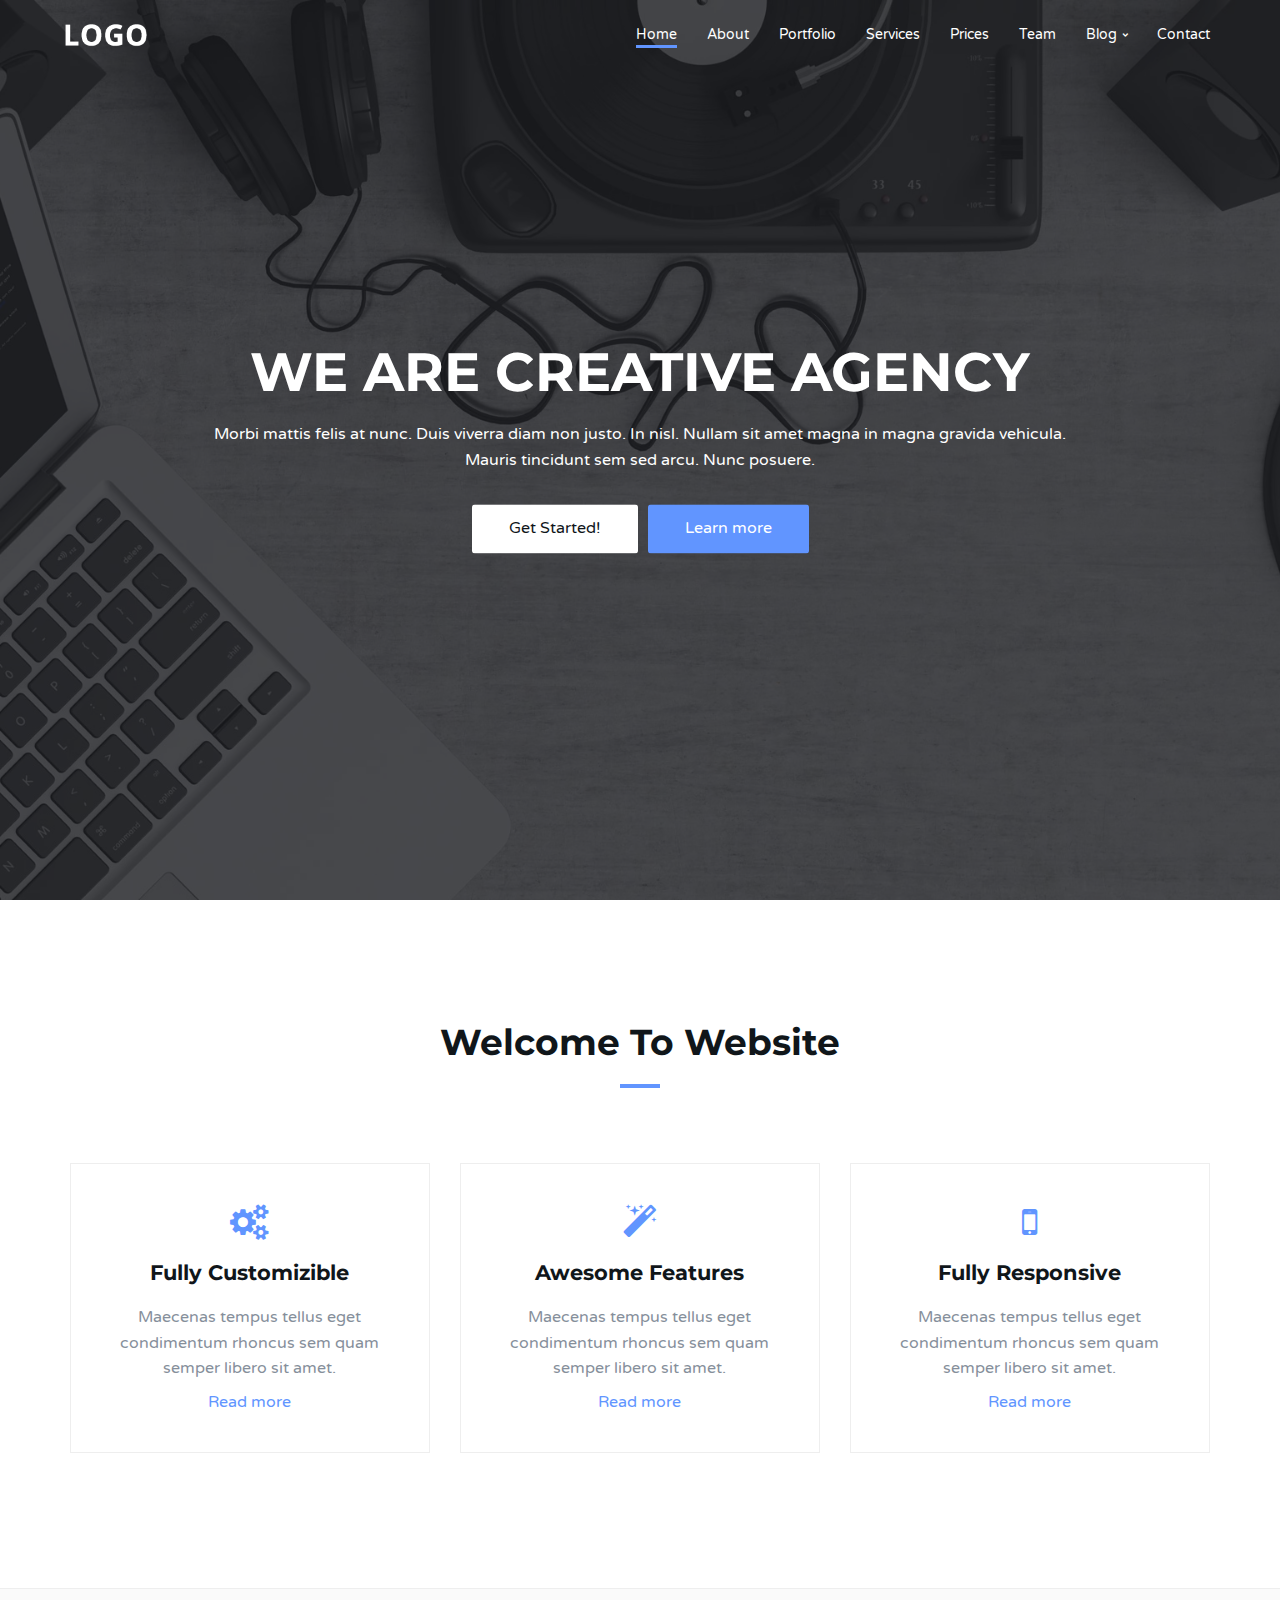
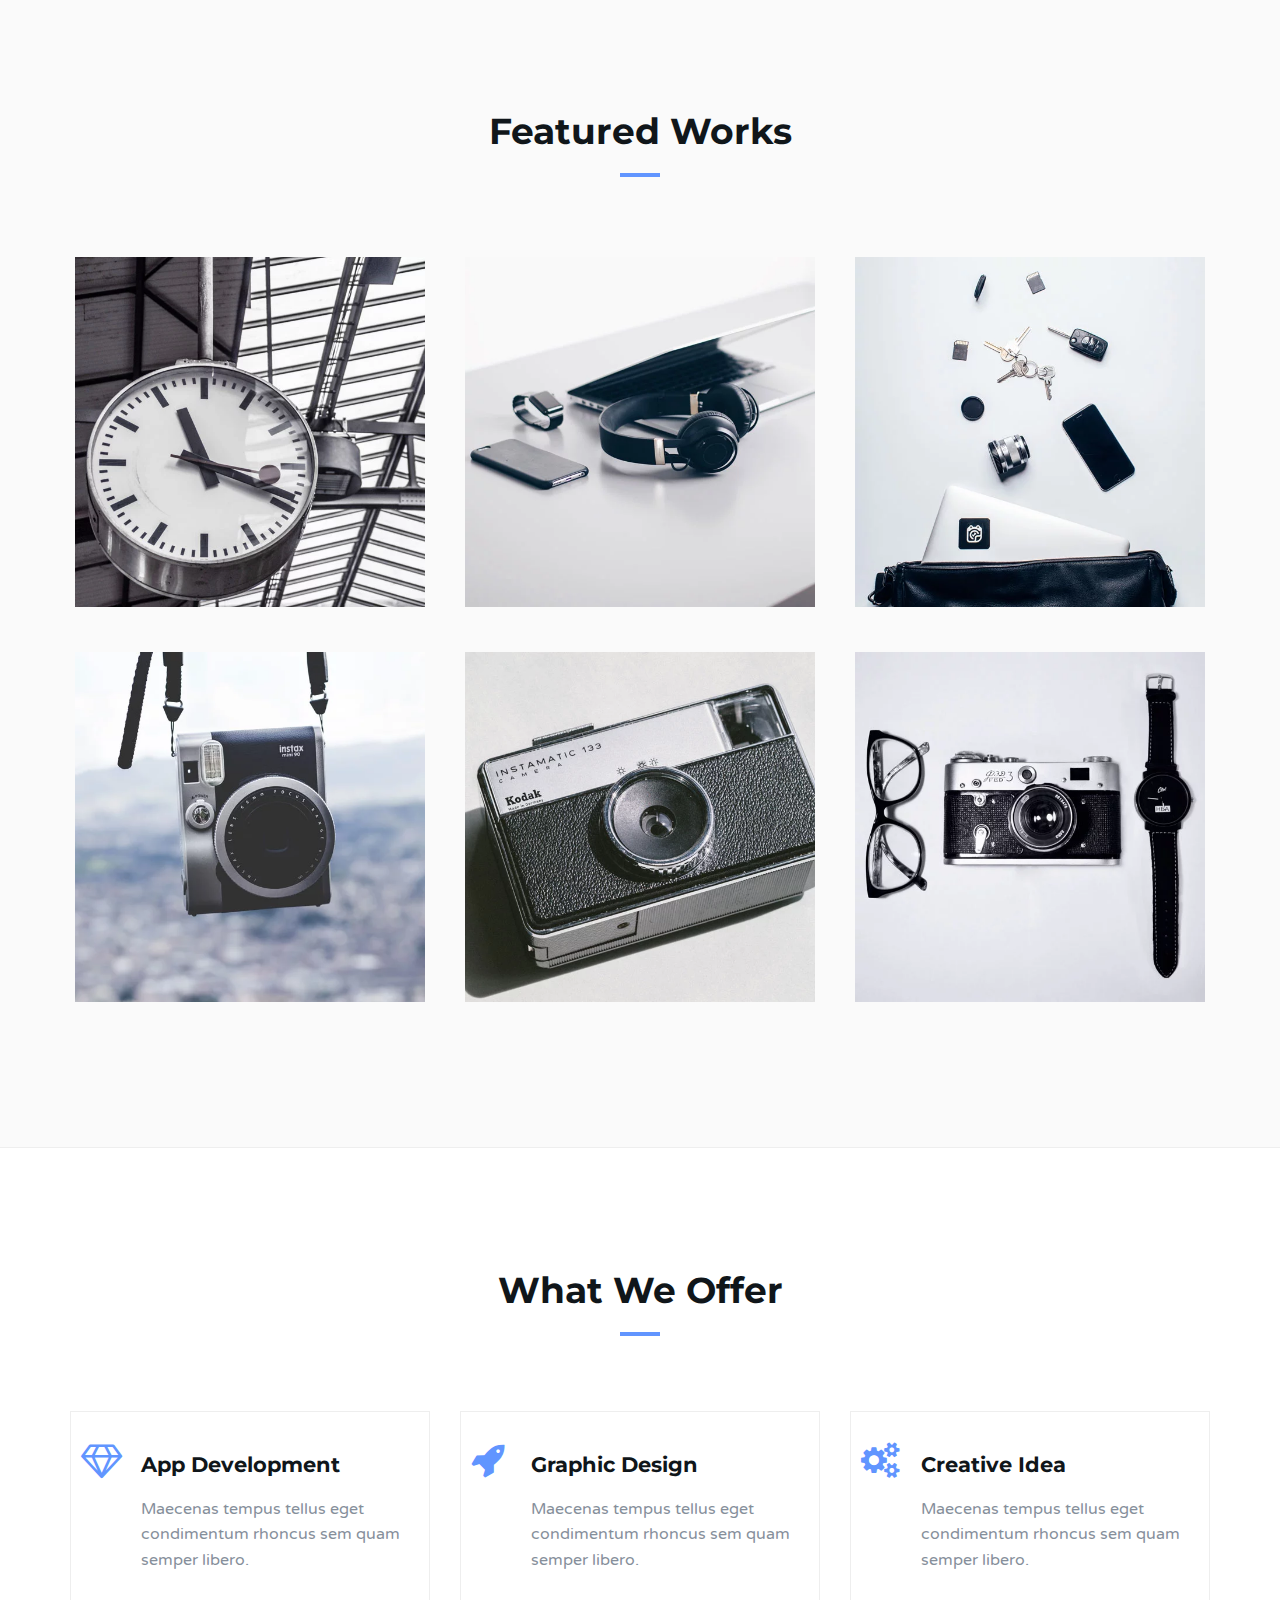
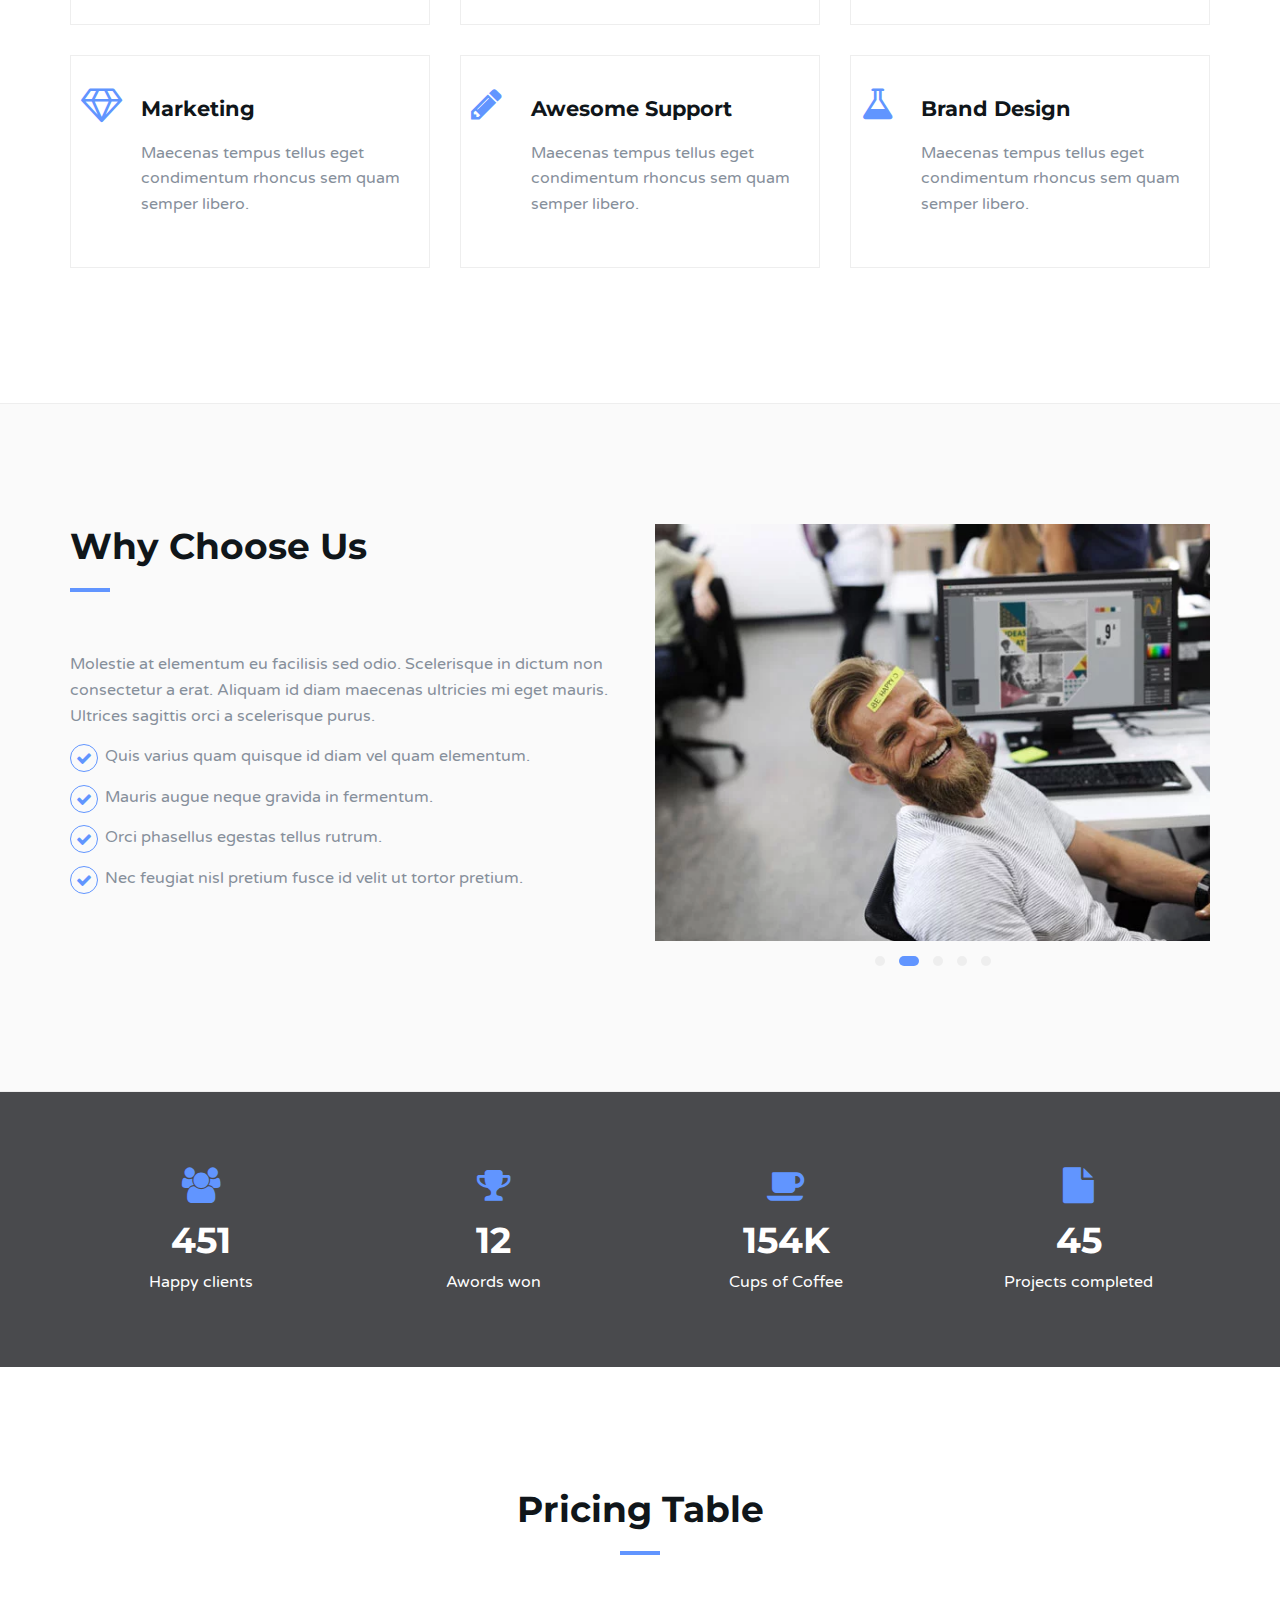
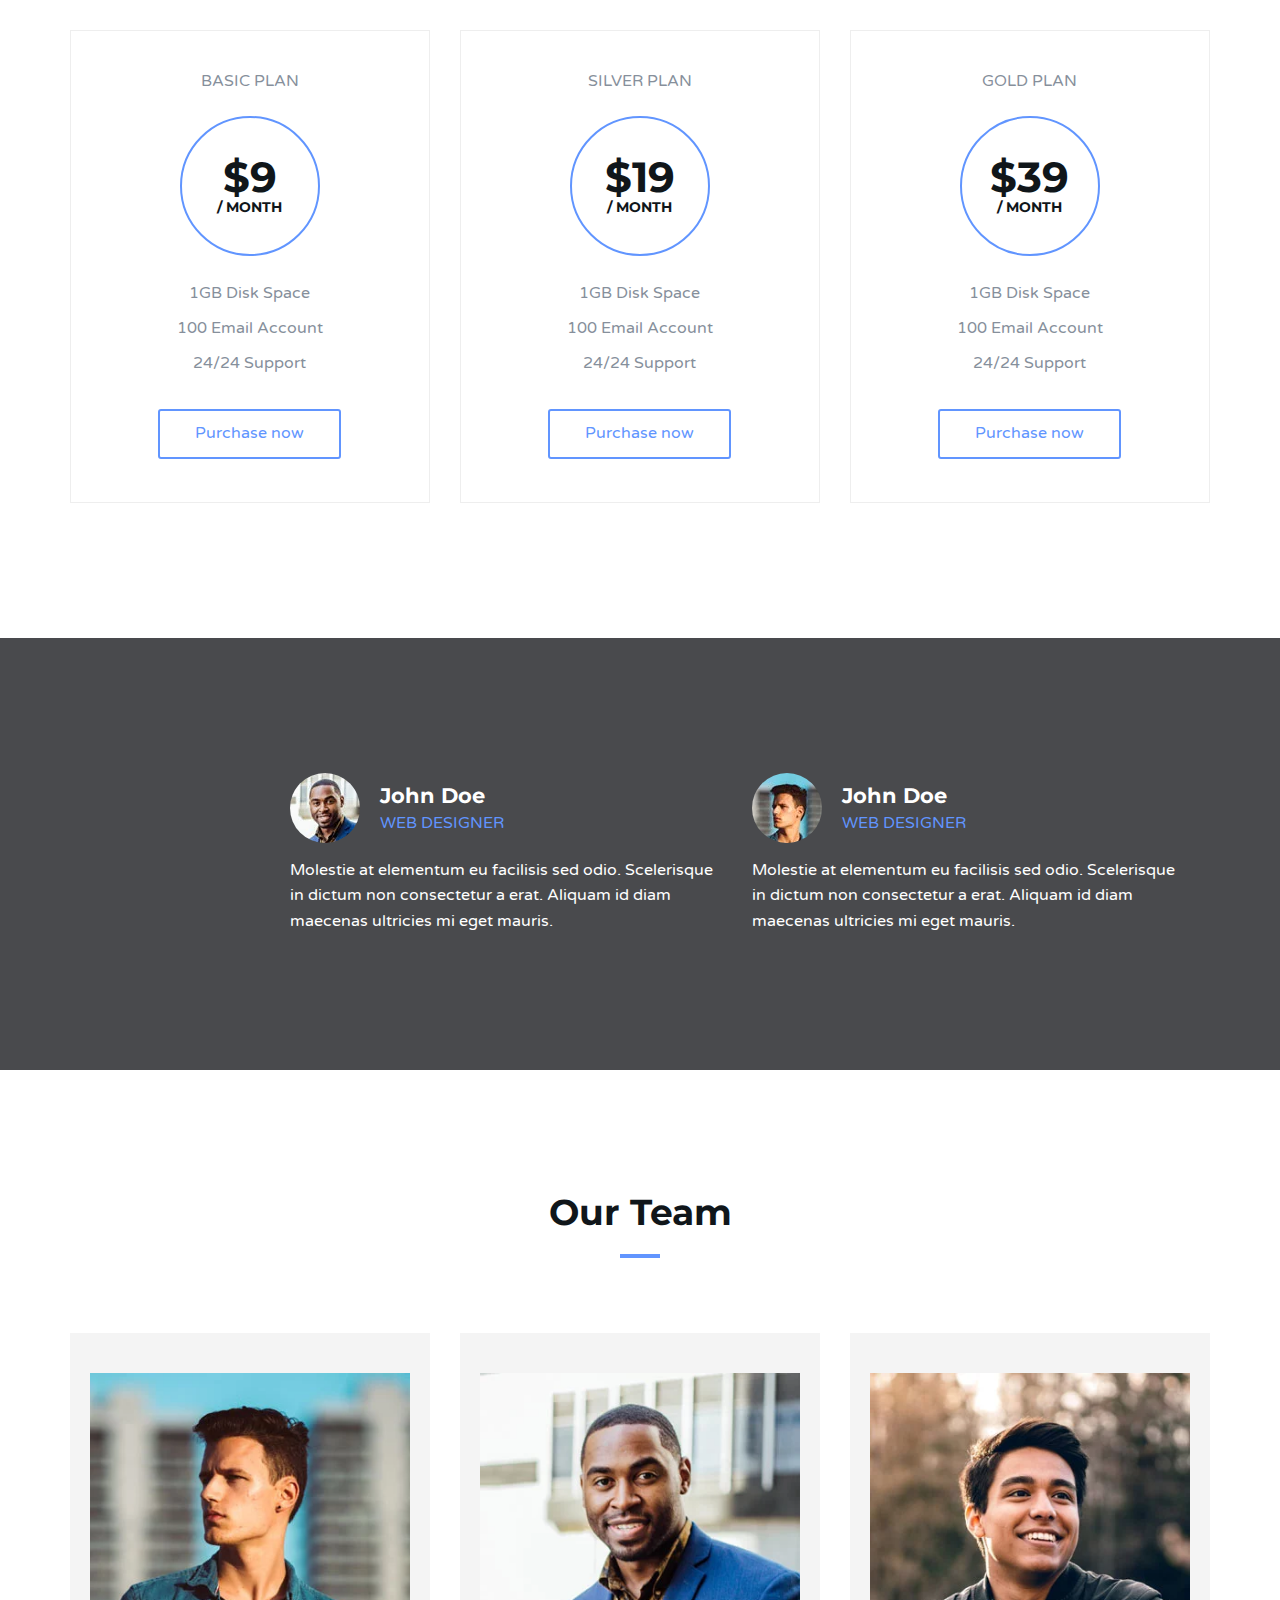
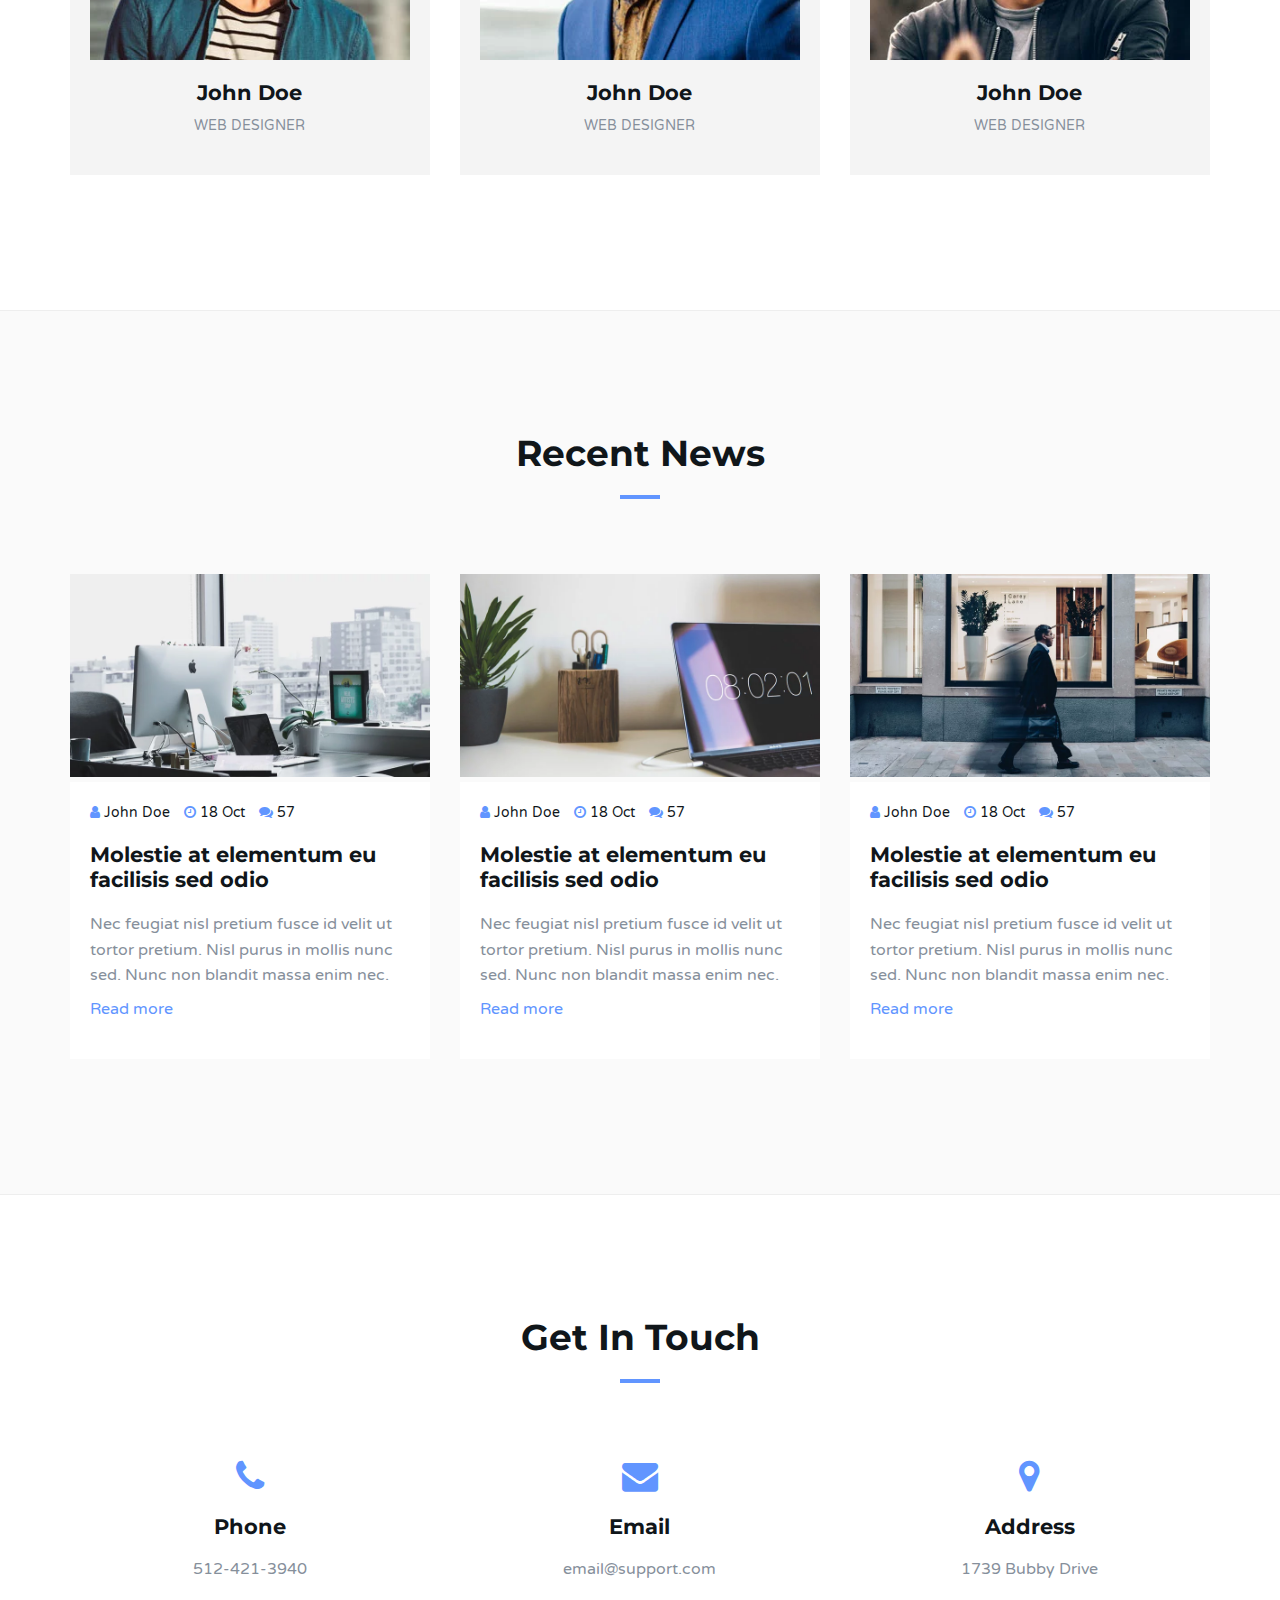
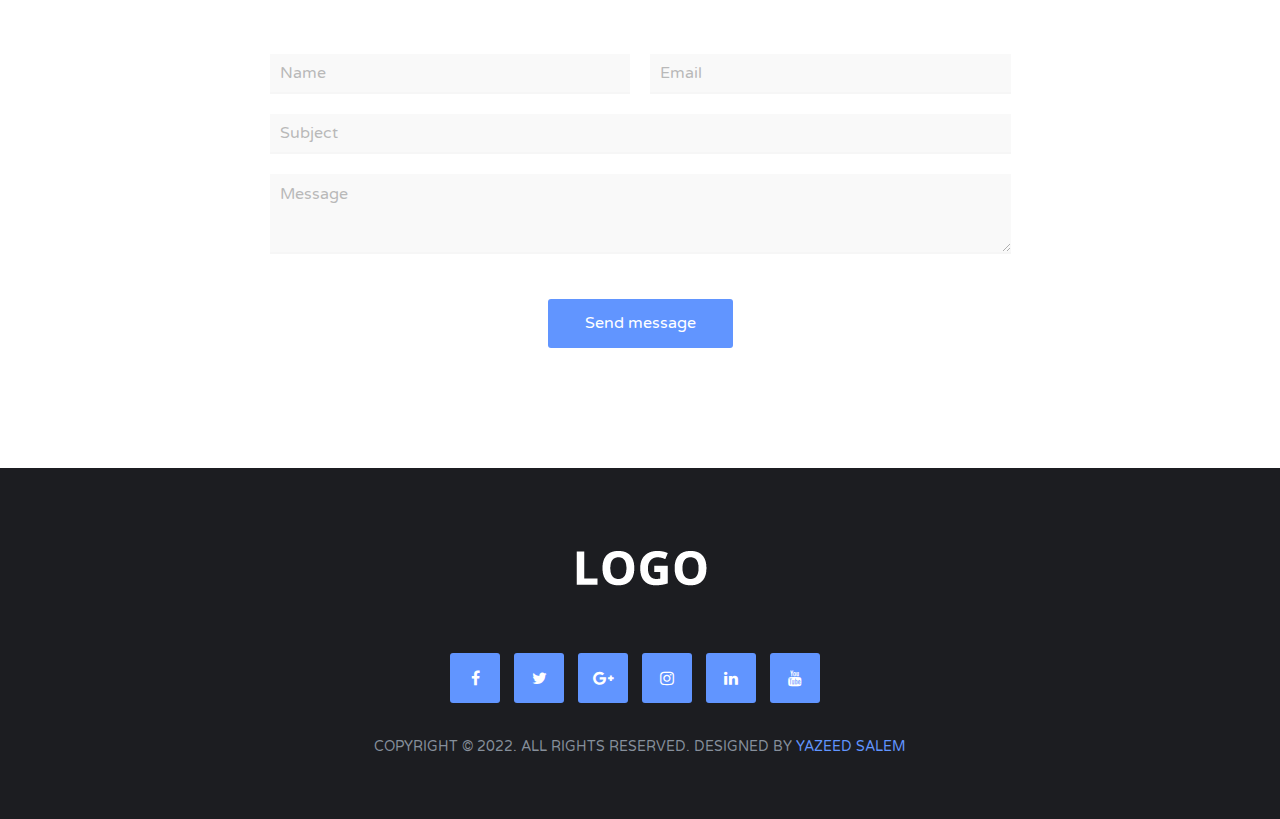
==== index.html @ 7b901b3d "My first html and css template" ====
<!DOCTYPE html>
<html lang="en">
  <head>
    <meta charset="UTF-8" />
    <meta http-equiv="X-UA-Compatible" content="IE=edge" />
    <meta name="description" content="HTML, CSS Template 1" />
    <meta name="keywords" content="HTML,CSS,Template" />
    <meta name="author" content="Yazeed Salem" />
    <meta name="viewport" content="width=device-width, initial-scale=1.0" />

    <!-- Font Awesome Library -->
    <link rel="stylesheet" href="assets/css/font-awesome.min.css" />
    <!-- Fonts -->
    <link rel="stylesheet" href="assets/css/font-face.css" />
    <!--Google Fonts -->
    <link rel="preconnect" href="https://fonts.googleapis.com" />
    <link rel="preconnect" href="https://fonts.gstatic.com" crossorigin />
    <link
      href="https://fonts.googleapis.com/css2?family=Montserrat:wght@300;400;500;600;700&&family=Varela+Round&display=swap"
      rel="stylesheet"
    />

    <!-- CSS Files -->
    <link rel="stylesheet" href="assets/css/style.css" />

    <title>HTML Template</title>
  </head>

  <body>
    <!-- Header Section -->
    <div id="home" class="header">
      <div
        class="bg-img"
        style="background-image: url(assets/images/background/background1.webp)"
      >
        <div class="overlay"></div>
      </div>
      <!-- Navbar -->
      <div id="nav" class="navbar nav-transparent">
        <div class="container clearfix">
          <div class="navbar-header clearfix">
            <div class="nav-logo">
              <a href="#"
                ><img
                  src="assets/images/logo-alt.webp"
                  alt="Logo"
                  draggable="false"
              /></a>
            </div>
            <div class="nav-collapse">
              <span></span>
            </div>
          </div>
          <!-- ./navbar-header -->
          <ul class="main-nav clearfix">
            <li><a id="home-link" class="active" href="#home">Home</a></li>
            <li><a id="about-link" href="#about">About</a></li>
            <li><a id="portfolio-link" href="#portfolio">Portfolio</a></li>
            <li><a id="services-link" href="#services">Services</a></li>
            <li><a id="prices-link" href="#pricing">Prices</a></li>
            <li><a id="team-link" href="#team">Team</a></li>
            <li class="dropdown">
              <a id="blog-link" href="#blog">Blog</a>
              <ul class="dropdown-menu">
                <li><a href="blog-single.html">blog post</a></li>
              </ul>
            </li>
            <li><a id="contact-link" href="#contact">Contact</a></li>
          </ul>
          <!-- ./main-nav -->
        </div>
        <!-- ./container -->
      </div>
      <!-- #/nav -->

      <!-- Home Content Section -->
      <div class="home-content">
        <h1 class="home-title white-text">We are creative agency</h1>
        <p class="home-desc white-text">
          Morbi mattis felis at nunc. Duis viverra diam non justo. In nisl.
          Nullam sit amet magna in magna gravida vehicula. Mauris tincidunt sem
          sed arcu. Nunc posuere.
        </p>
        <button class="white-btn">Get Started!</button>
        <button class="main-btn">Learn more</button>
      </div>
      <!-- ./home-content  -->
    </div>
    <!-- ./header -->

    <!-- About Section -->
    <div id="about" class="section pd-y">
      <div class="section-header text-center">
        <h2 class="section-title">welcome to website</h2>
      </div>
      <!-- ./section-header  -->
      <div class="container">
        <div class="row">
          <div class="col-4">
            <div class="about-item ltr-effect text-center">
              <i class="fa fa-cogs"></i>
              <h3 class="about-item-title">fully customizible</h3>
              <p class="about-item-desc">
                Maecenas tempus tellus eget condimentum rhoncus sem quam semper
                libero sit amet.
              </p>
              <a class="about-item-link" href="">Read more</a>
            </div>
            <!-- ./about-item -->
          </div>
          <!-- ./col-4 -->
          <div class="col-4">
            <div class="about-item ltr-effect text-center">
              <i class="fa fa-magic"></i>
              <h3 class="about-item-title">awesome features</h3>
              <p class="about-item-desc">
                Maecenas tempus tellus eget condimentum rhoncus sem quam semper
                libero sit amet.
              </p>
              <a class="about-item-link" href="">Read more</a>
            </div>
            <!-- ./about-item -->
          </div>
          <!-- ./col-4 -->
          <div class="col-4">
            <div class="about-item ltr-effect text-center">
              <i class="fa fa-mobile"></i>
              <h3 class="about-item-title">fully responsive</h3>
              <p class="about-item-desc">
                Maecenas tempus tellus eget condimentum rhoncus sem quam semper
                libero sit amet.
              </p>
              <a class="about-item-link" href="">Read more</a>
            </div>
            <!-- ./about-item -->
          </div>
          <!-- ./col-4 -->
        </div>
        <!-- ./row -->
      </div>
      <!-- ./container  -->
    </div>
    <!-- #/about -->

    <!-- Portfolio Section -->

    <div id="portfolio" class="section pd-y bg-grey">
      <div class="section-header text-center">
        <h2 class="section-title">featured works</h2>
      </div>
      <!-- ./section-header -->
      <div class="container">
        <div class="row">
          <div class="col-4 col-s-6 work">
            <img
              class="work-img"
              src="assets/images/work/work1.webp"
              alt="Wrok 1"
            />
            <div class="overlay">
              <div class="work-content text-center">
                <span class="category">category</span>
                <h3 class="work-title">Lorem ipsum dolor</h3>
                <a class="icon-link hover-opacity" href="#"
                  ><i class="fa fa-external-link"></i
                ></a>
                <a class="icon-link hover-opacity" href="#"
                  ><i class="fa fa-search"></i
                ></a>
              </div>
              <!-- ./work-content-->
            </div>
            <!-- ./overlay -->
          </div>
          <!-- ./work  -->
          <div class="col-4 col-s-6 work">
            <img
              class="work-img"
              src="assets/images/work/work2.webp"
              alt="Wrok 2"
            />
            <div class="overlay">
              <div class="work-content text-center">
                <span class="category">category</span>
                <h3 class="work-title">Lorem ipsum dolor</h3>
                <a class="icon-link hover-opacity" href="#"
                  ><i class="fa fa-external-link"></i
                ></a>
                <a class="icon-link hover-opacity" href="#"
                  ><i class="fa fa-search"></i
                ></a>
              </div>
              <!-- ./work-content-->
            </div>
            <!-- ./overlay -->
          </div>
          <!-- ./work  -->
          <div class="col-4 col-s-6 work">
            <img
              class="work-img"
              src="assets/images/work/work3.webp"
              alt="Wrok 3"
            />
            <div class="overlay">
              <div class="work-content text-center">
                <span class="category">category</span>
                <h3 class="work-title">Lorem ipsum dolor</h3>
                <a class="icon-link hover-opacity" href="#"
                  ><i class="fa fa-external-link"></i
                ></a>
                <a class="icon-link hover-opacity" href="#"
                  ><i class="fa fa-search"></i
                ></a>
              </div>
              <!-- ./work-content-->
            </div>
            <!-- ./overlay -->
          </div>
          <!-- ./work  -->
          <div class="col-4 col-s-6 work">
            <img
              class="work-img"
              src="assets/images/work/work4.webp"
              alt="Wrok 4"
            />
            <div class="overlay">
              <div class="work-content text-center">
                <span class="category">category</span>
                <h3 class="work-title">Lorem ipsum dolor</h3>
                <a class="icon-link hover-opacity" href="#"
                  ><i class="fa fa-external-link"></i
                ></a>
                <a class="icon-link hover-opacity" href="#"
                  ><i class="fa fa-search"></i
                ></a>
              </div>
              <!-- ./work-content-->
            </div>
            <!-- ./overlay -->
          </div>
          <!-- ./work  -->
          <div class="col-4 col-s-6 work">
            <img
              class="work-img"
              src="assets/images/work/work5.webp"
              alt="Wrok 5"
            />
            <div class="overlay">
              <div class="work-content text-center">
                <span class="category">category</span>
                <h3 class="work-title">Lorem ipsum dolor</h3>
                <a class="icon-link hover-opacity" href="#"
                  ><i class="fa fa-external-link"></i
                ></a>
                <a class="icon-link hover-opacity" href="#"
                  ><i class="fa fa-search"></i
                ></a>
              </div>
              <!-- ./work-content-->
            </div>
            <!-- ./overlay -->
          </div>
          <!-- ./work  -->
          <div class="col-4 col-s-6 work">
            <img
              class="work-img"
              src="assets/images/work/work6.webp"
              alt="Wrok 6"
            />
            <div class="overlay">
              <div class="work-content text-center">
                <span class="category">category</span>
                <h3 class="work-title">Lorem ipsum dolor</h3>
                <a class="icon-link hover-opacity" href="#"
                  ><i class="fa fa-external-link"></i
                ></a>
                <a class="icon-link hover-opacity" href="#"
                  ><i class="fa fa-search"></i
                ></a>
              </div>
              <!-- ./work-content-->
            </div>
            <!-- ./overlay -->
          </div>
          <!-- ./work  -->
        </div>
        <!-- ./row -->
      </div>
      <!-- ./container -->
    </div>
    <!-- #/portfolio -->

    <!-- Services Section -->
    <div id="services" class="section pd-y">
      <div class="section-header text-center">
        <h2 class="section-title">What we offer</h2>
      </div>
      <!-- ./section-header -->
      <div class="container">
        <div class="row">
          <div class="col-4 col-s-6">
            <div class="service ltr-effect">
              <i class="fa fa-diamond"></i>
              <h3 class="service-title">app development</h3>
              <p class="service-desc">
                Maecenas tempus tellus eget condimentum rhoncus sem quam semper
                libero.
              </p>
            </div>
            <!-- ./service -->
          </div>
          <!-- ./col-4 ./col-s-6 -->
          <div class="col-4 col-s-6">
            <div class="service ltr-effect">
              <i class="fa fa-rocket"></i>
              <h3 class="service-title">graphic design</h3>
              <p class="service-desc">
                Maecenas tempus tellus eget condimentum rhoncus sem quam semper
                libero.
              </p>
            </div>
            <!-- ./service -->
          </div>
          <!-- ./col-4 ./col-s-6 -->
          <div class="col-4 col-s-6">
            <div class="service ltr-effect">
              <i class="fa fa-cogs"></i>
              <h3 class="service-title">creative idea</h3>
              <p class="service-desc">
                Maecenas tempus tellus eget condimentum rhoncus sem quam semper
                libero.
              </p>
            </div>
            <!-- ./service -->
          </div>
          <!-- ./col-4 ./col-s-6 -->
          <div class="col-4 col-s-6">
            <div class="service ltr-effect">
              <i class="fa fa-diamond"></i>
              <h3 class="service-title">marketing</h3>
              <p class="service-desc">
                Maecenas tempus tellus eget condimentum rhoncus sem quam semper
                libero.
              </p>
            </div>
            <!-- ./service -->
          </div>
          <!-- ./col-4 ./col-s-6 -->
          <div class="col-4 col-s-6">
            <div class="service ltr-effect">
              <i class="fa fa-pencil"></i>
              <h3 class="service-title">awesome support</h3>
              <p class="service-desc">
                Maecenas tempus tellus eget condimentum rhoncus sem quam semper
                libero.
              </p>
            </div>
            <!-- ./service -->
          </div>
          <!-- ./col-4 ./col-s-6 -->
          <div class="col-4 col-s-6">
            <div class="service ltr-effect">
              <i class="fa fa-flask"></i>
              <h3 class="service-title">brand design</h3>
              <p class="service-desc">
                Maecenas tempus tellus eget condimentum rhoncus sem quam semper
                libero.
              </p>
            </div>
            <!-- ./service -->
          </div>
          <!-- ./col-4 ./col-s-6 -->
        </div>
        <!-- ./row -->
      </div>
      <!-- ./container -->
    </div>
    <!-- #/services -->

    <!-- Features Section -->
    <div id="features" class="section pd-y bg-grey">
      <div class="container">
        <div class="row">
          <div class="col-6">
            <div class="section-header">
              <h2 class="section-title">why choose us</h2>
            </div>
            <!--./section-header -->
            <p class="features-desc">
              Molestie at elementum eu facilisis sed odio. Scelerisque in dictum
              non consectetur a erat. Aliquam id diam maecenas ultricies mi eget
              mauris. Ultrices sagittis orci a scelerisque purus.
            </p>
            <ul class="feature-list">
              <li>
                <i class="fa fa-check"></i>Quis varius quam quisque id diam vel
                quam elementum.
              </li>
              <li>
                <i class="fa fa-check"></i>Mauris augue neque gravida in
                fermentum.
              </li>
              <li>
                <i class="fa fa-check"></i>Orci phasellus egestas tellus rutrum.
              </li>
              <li>
                <i class="fa fa-check"></i>Nec feugiat nisl pretium fusce id
                velit ut tortor pretium.
              </li>
            </ul>
          </div>
          <!-- ./col-6 -->
          <div class="col-6">
            <div class="features-img">
              <img src="assets/images/about/about1.webp" alt="About 1" />
              <div class="features-bollets">
                <span></span>
                <span class="active"></span>
                <span></span>
                <span></span>
                <span></span>
              </div>
            </div>
          </div>
          <!-- ./col-6  -->
        </div>
        <!-- ./row -->
      </div>
      <!-- ./container -->
    </div>
    <!-- #/features -->

    <!-- Numbers Section -->
    <div id="numbers" class="section pd-s-y">
      <div
        class="bg-img"
        style="background-image: url(assets/images/background/background2.webp)"
      >
        <div class="overlay"></div>
      </div>
      <div class="container">
        <div class="row">
          <div class="col-s-3 col-xs-6">
            <div class="number text-center">
              <i class="fa fa-users"></i>
              <h3 class="number-title white-text">451</h3>
              <span class="number-text white-text">Happy clients</span>
            </div>
            <!-- ./number -->
          </div>
          <!-- ./col-4 ./col-s-6  -->
          <div class="col-s-3 col-xs-6">
            <div class="number text-center">
              <i class="fa fa-trophy"></i>
              <h3 class="number-title white-text">12</h3>
              <span class="number-text white-text">Awords won</span>
            </div>
            <!-- ./number -->
          </div>
          <!-- ./col-4 ./col-s-6  -->
          <div class="col-s-3 col-xs-6">
            <div class="number text-center">
              <i class="fa fa-coffee"></i>
              <h3 class="number-title white-text">154K</h3>
              <span class="number-text white-text">Cups of Coffee</span>
            </div>
            <!-- ./number -->
          </div>
          <!-- ./col-4 ./col-s-6  -->
          <div class="col-s-3 col-xs-6">
            <div class="number text-center">
              <i class="fa fa-file"></i>
              <h3 class="number-title white-text">45</h3>
              <span class="number-text white-text">Projects completed</span>
            </div>
            <!-- ./number -->
          </div>
          <!-- ./col-4 ./col-s-6  -->
        </div>
        <!-- ./row -->
      </div>
      <!-- ./container -->
    </div>
    <!-- #/number -->

    <!-- Pricing Section -->
    <div id="pricing" class="section pd-y">
      <div class="section-header text-center">
        <h2 class="section-title">pricing table</h2>
      </div>
      <!--./section-header -->
      <div class="container">
        <div class="row">
          <div class="col-s-4">
            <div class="pricing tb-effect text-center">
              <span class="pricing-title">basic plan</span>
              <div class="price">
                <h3 class="dollar">$9</h3>
                <span class="duration">/ month</span>
              </div>
              <ul class="pricing-list">
                <li>1GB Disk Space</li>
                <li>100 Email Account</li>
                <li>24/24 Support</li>
              </ul>
              <button class="outline-btn">Purchase now</button>
            </div>
            <!-- ./pricing -->
          </div>
          <!-- ./col-4 -->
          <div class="col-s-4">
            <div class="pricing tb-effect text-center">
              <span class="pricing-title">silver plan</span>
              <div class="price">
                <h3 class="dollar">$19</h3>
                <span class="duration">/ month</span>
              </div>
              <ul class="pricing-list">
                <li>1GB Disk Space</li>
                <li>100 Email Account</li>
                <li>24/24 Support</li>
              </ul>
              <button class="outline-btn">Purchase now</button>
            </div>
            <!-- ./pricing -->
          </div>
          <!-- ./col-4 -->
          <div class="col-s-4">
            <div class="pricing tb-effect text-center">
              <span class="pricing-title">gold plan</span>
              <div class="price">
                <h3 class="dollar">$39</h3>
                <span class="duration">/ month</span>
              </div>
              <ul class="pricing-list">
                <li>1GB Disk Space</li>
                <li>100 Email Account</li>
                <li>24/24 Support</li>
              </ul>
              <button class="outline-btn">Purchase now</button>
            </div>
            <!-- ./pricing -->
          </div>
          <!-- ./col-4 -->
        </div>
        <!-- ./row -->
      </div>
      <!-- ./container -->
    </div>
    <!-- #/pricing -->

    <!-- Testimonials Section -->
    <div id="testimonials" class="section pd-y">
      <div
        class="bg-img"
        style="background-image: url(assets/images/background/background3.webp)"
      >
        <div class="overlay"></div>
      </div>
      <div class="container">
        <div class="row col-offset-2">
          <div class="col-5">
            <div class="testimonial">
              <div class="testimonial-meta">
                <img
                  src="assets/images/Testimonial/perso1.webp"
                  alt="Person 1"
                />
                <h3 class="testimonial-author white-text">John Doe</h3>
                <span class="testimonial-text">web designer</span>
              </div>
              <p class="testimonial-desc white-text">
                Molestie at elementum eu facilisis sed odio. Scelerisque in
                dictum non consectetur a erat. Aliquam id diam maecenas
                ultricies mi eget mauris.
              </p>
            </div>
            <!-- ./tetimonial -->
          </div>
          <!-- ./col-6 -->
          <div class="col-5">
            <div class="testimonial right">
              <div class="testimonial-meta">
                <img
                  src="assets/images/Testimonial/perso2.webp"
                  alt="Person 2"
                />
                <h3 class="testimonial-author white-text">John Doe</h3>
                <span class="testimonial-text">web designer</span>
              </div>
              <p class="testimonial-desc white-text">
                Molestie at elementum eu facilisis sed odio. Scelerisque in
                dictum non consectetur a erat. Aliquam id diam maecenas
                ultricies mi eget mauris.
              </p>
            </div>
            <!-- ./tetimonial -->
          </div>
          <!-- ./col-6 -->
        </div>
        <!-- ./row -->
      </div>
      <!-- ./container -->
    </div>
    <!-- #/testimonials -->

    <!-- Team Section -->
    <div id="team" class="section pd-y">
      <div class="section-header text-center">
        <h2 class="section-title">our team</h2>
      </div>
      <!-- ./seciton-header -->
      <div class="container">
        <div class="row">
          <div class="col-s-4">
            <div class="team tb-effect text-center">
              <div class="team-img">
                <img src="assets/images/team/team1.webp" alt="team 1" />
                <div class="overlay">
                  <a class="icon-link" href="#"
                    ><i class="fa fa-facebook"></i
                  ></a>
                  <a class="icon-link" href="#"
                    ><i class="fa fa-google-plus"></i
                  ></a>
                  <a class="icon-link" href="#"
                    ><i class="fa fa-twitter"></i
                  ></a>
                </div>
              </div>
              <!-- ./team-img -->
              <h3 class="team-title">John Doe</h3>
              <span class="team-text">web designer</span>
            </div>
            <!-- ./team  -->
          </div>
          <!-- ./col-s-4 -->
          <div class="col-s-4">
            <div class="team tb-effect text-center">
              <div class="team-img">
                <img src="assets/images/team/team2.webp" alt="team 2" />
                <div class="overlay">
                  <a class="icon-link" href="#"
                    ><i class="fa fa-facebook"></i
                  ></a>
                  <a class="icon-link" href="#"
                    ><i class="fa fa-google-plus"></i
                  ></a>
                  <a class="icon-link" href="#"
                    ><i class="fa fa-twitter"></i
                  ></a>
                </div>
              </div>
              <!-- ./team-img -->
              <h3 class="team-title">John Doe</h3>
              <span class="team-text">web designer</span>
            </div>
            <!-- ./team  -->
          </div>
          <!-- ./col-s-4 -->
          <div class="col-s-4">
            <div class="team tb-effect text-center">
              <div class="team-img">
                <img src="assets/images/team/team3.webp" alt="team 3" />
                <div class="overlay">
                  <a class="icon-link" href="#"
                    ><i class="fa fa-facebook"></i
                  ></a>
                  <a class="icon-link" href="#"
                    ><i class="fa fa-google-plus"></i
                  ></a>
                  <a class="icon-link" href="#"
                    ><i class="fa fa-twitter"></i
                  ></a>
                </div>
              </div>
              <!-- ./team-img -->
              <h3 class="team-title">John Doe</h3>
              <span class="team-text">web designer</span>
            </div>
            <!-- ./team  -->
          </div>
          <!-- ./col-s-4 -->
        </div>
        <!-- ./row -->
      </div>
      <!-- ./container -->
    </div>
    <!-- #/team -->

    <!-- Blog Section -->
    <div id="blog" class="section pd-y bg-grey">
      <div class="section-header text-center">
        <h2 class="section-title">recent news</h2>
      </div>
      <!-- ./seciton-header -->
      <div class="container">
        <div class="row">
          <div class="col-4">
            <div class="blog-post">
              <div class="blog-img">
                <img src="assets/images/blog/blog1.webp" alt="blog 1" />
              </div>
              <div class="blog-content">
                <ul class="blog-meta">
                  <li><i class="fa fa-user"></i> John Doe</li>
                  <li><i class="fa fa-clock-o"></i> 18 Oct</li>
                  <li><i class="fa fa-comments"></i> 57</li>
                </ul>
                <h3 class="blog-title">
                  Molestie at elementum eu facilisis sed odio
                </h3>
                <p class="blog-text">
                  Nec feugiat nisl pretium fusce id velit ut tortor pretium.
                  Nisl purus in mollis nunc sed. Nunc non blandit massa enim
                  nec.
                </p>
                <a href="#" class="blog-link"> Read more </a>
              </div>
            </div>
            <!-- ./blog-post -->
          </div>
          <!-- ./col-4 -->
          <div class="col-4">
            <div class="blog-post">
              <div class="blog-img">
                <img src="assets/images/blog/blog2.webp" alt="blog 2" />
              </div>
              <div class="blog-content">
                <ul class="blog-meta">
                  <li><i class="fa fa-user"></i> John Doe</li>
                  <li><i class="fa fa-clock-o"></i> 18 Oct</li>
                  <li><i class="fa fa-comments"></i> 57</li>
                </ul>
                <h3 class="blog-title">
                  Molestie at elementum eu facilisis sed odio
                </h3>
                <p class="blog-desc">
                  Nec feugiat nisl pretium fusce id velit ut tortor pretium.
                  Nisl purus in mollis nunc sed. Nunc non blandit massa enim
                  nec.
                </p>
                <a href="#" class="blog-link"> Read more </a>
              </div>
            </div>
            <!-- ./blog-post -->
          </div>
          <!-- ./col-4 -->
          <div class="col-4">
            <div class="blog-post">
              <div class="blog-img">
                <img src="assets/images/blog/blog3.webp" alt="blog 3" />
              </div>
              <div class="blog-content">
                <ul class="blog-meta">
                  <li><i class="fa fa-user"></i> John Doe</li>
                  <li><i class="fa fa-clock-o"></i> 18 Oct</li>
                  <li><i class="fa fa-comments"></i> 57</li>
                </ul>
                <h3 class="blog-title">
                  Molestie at elementum eu facilisis sed odio
                </h3>
                <p class="blog-desc">
                  Nec feugiat nisl pretium fusce id velit ut tortor pretium.
                  Nisl purus in mollis nunc sed. Nunc non blandit massa enim
                  nec.
                </p>
                <a href="#" class="blog-link"> Read more </a>
              </div>
            </div>
            <!-- ./blog-post -->
          </div>
          <!-- ./col-4 -->
        </div>
        <!-- ./row -->
      </div>
      <!-- ./container -->
    </div>
    <!-- #/blog -->

    <!-- Contact Section -->
    <div id="contact" class="section pd-y">
      <div class="section-header text-center">
        <h2 class="section-title">get in touch</h2>
      </div>
      <!-- ./seciton-header -->
      <div class="container">
        <div class="row contact-info">
          <div class="col-s-4">
            <div class="contact text-center">
              <i class="fa fa-phone"></i>
              <h3 class="contact-title">Phone</h3>
              <span class="contact-text">512-421-3940</span>
            </div>
            <!-- ./contact -->
          </div>
          <!-- ./col-s-4 -->
          <div class="col-s-4">
            <div class="contact text-center">
              <i class="fa fa-envelope"></i>
              <h3 class="contact-title">Email</h3>
              <span class="contact-text">email@support.com</span>
            </div>
            <!-- ./contact -->
          </div>
          <!-- ./col-s-4 -->
          <div class="col-s-4">
            <div class="contact text-center">
              <i class="fa fa-map-marker"></i>
              <h3 class="contact-title">Address</h3>
              <span class="contact-text">1739 Bubby Drive</span>
            </div>
            <!-- ./contact -->
          </div>
          <!-- ./col-s-4 -->
        </div>
        <!-- ./row -->

        <form class="contact-form clearfix" method="get" action="#">
          <label for="name">Name</label>
          <input type="text" id="name" name="name" placeholder="Name" />
          <label for="email">Email</label>
          <input type="email" id="email" name="email" placeholder="Email" />
          <label for="subject">Subject</label>
          <input
            type="text"
            id="subject"
            name="subject"
            placeholder="Subject"
          />
          <label for="message">Message</label>
          <textarea
            name="message"
            id="message"
            cols="30"
            rows="10"
            placeholder="Message"
          ></textarea>
          <button class="main-btn">Send message</button>
        </form>
      </div>
      <!-- ./container -->
    </div>
    <!-- #/contact -->

    <!-- Footer Section -->
    <div id="footer" class="section pd-s-y bg-dark text-center">
      <div class="container">
        <div class="row">
          <div class="col-12">
            <div class="footer-logo">
              <a href="#"
                ><img src="assets/images/logo-alt.webp" alt="Logo"
              /></a>
            </div>
            <ul class="footer-links">
              <li>
                <a href="#" class="icon-link"><i class="fa fa-facebook"></i></a>
              </li>
              <li>
                <a href="#" class="icon-link"><i class="fa fa-twitter"></i></a>
              </li>
              <li>
                <a href="#" class="icon-link"
                  ><i class="fa fa-google-plus"></i
                ></a>
              </li>
              <li>
                <a href="#" class="icon-link"
                  ><i class="fa fa-instagram"></i
                ></a>
              </li>
              <li>
                <a href="#" class="icon-link"><i class="fa fa-linkedin"></i></a>
              </li>
              <li>
                <a href="#" class="icon-link"><i class="fa fa-youtube"></i></a>
              </li>
            </ul>
            <p class="footer-copyright">
              copyright &copy; 2022. all rights reserved. designed by
              <a href="#"> Yazeed Salem </a>
            </p>
          </div>
          <!-- ./col-12 -->
        </div>
        <!-- ./row -->
      </div>
      <!-- ./container -->
    </div>
    <!-- #/footer -->
    <script src="assets/js/script.js"></script>
  </body>
</html>
---- assets/css/font-face.css ----
/* Varela Round --------------------------------------------------------------------*/
@font-face {
  font-family: "Varela Round";
  src: url("../fonts/VarelaRound/VarelaRound-Regular.eot");
  src: url("../fonts/VarelaRound/VarelaRound-Regular.eot?#iefix")
      format("embedded-opentype"),
    url("../fonts/VarelaRound/VarelaRound-Regular.woff2") format("woff2"),
    url("../fonts/VarelaRound/VarelaRound-Regular.woff") format("woff"),
    url("../fonts/VarelaRound/VarelaRound-Regular.ttf") format("truetype");
  font-weight: normal;
  font-style: normal;
  font-display: swap;
}

/* Montserrat -------------------------------------------------------------------*/
@font-face {
  font-family: "Montserrat";
  src: url("../fonts/Montserrat/Montserrat-Bold.eot");
  src: url("../fonts/Montserrat/Montserrat-Bold.eot?#iefix")
      format("embedded-opentype"),
    url("../fonts/Montserrat/Montserrat-Bold.woff2") format("woff2"),
    url("../fonts/Montserrat/Montserrat-Bold.woff") format("woff"),
    url("../fonts/Montserrat/Montserrat-Bold.ttf") format("truetype");
  font-weight: bold;
  font-style: normal;
  font-display: swap;
}

@font-face {
  font-family: "Montserrat";
  src: url("../fonts/Montserrat/Montserrat-Medium.eot");
  src: url("../fonts/Montserrat/Montserrat-Medium.eot?#iefix")
      format("embedded-opentype"),
    url("../fonts/Montserrat/Montserrat-Medium.woff2") format("woff2"),
    url("../fonts/Montserrat/Montserrat-Medium.woff") format("woff"),
    url("../fonts/Montserrat/Montserrat-Medium.ttf") format("truetype");
  font-weight: 500;
  font-style: normal;
  font-display: swap;
}

@font-face {
  font-family: "Montserrat";
  src: url("../fonts/Montserrat/Montserrat-Regular.eot");
  src: url("../fonts/Montserrat/Montserrat-Regular.eot?#iefix")
      format("embedded-opentype"),
    url("../fonts/Montserrat/Montserrat-Regular.woff2") format("woff2"),
    url("../fonts/Montserrat/Montserrat-Regular.woff") format("woff"),
    url("../fonts/Montserrat/Montserrat-Regular.ttf") format("truetype");
  font-weight: normal;
  font-style: normal;
  font-display: swap;
}

@font-face {
  font-family: "Montserrat";
  src: url("../fonts/Montserrat/Montserrat-SemiBold.eot");
  src: url("../fonts/Montserrat/Montserrat-SemiBold.eot?#iefix")
      format("embedded-opentype"),
    url("../fonts/Montserrat/Montserrat-SemiBold.woff2") format("woff2"),
    url("../fonts/Montserrat/Montserrat-SemiBold.woff") format("woff"),
    url("../fonts/Montserrat/Montserrat-SemiBold.ttf") format("truetype");
  font-weight: 600;
  font-style: normal;
  font-display: swap;
}
---- assets/css/style.css ----
/*
    1- General CSS Styles
    2- Common CSS Styles
    3- Sections
        3.0 Header Seciton (Navigation, Home)
        3.1 Navigation Section
        3.2 Home Section
        3.3 About Section 
        3.4 Portfolio Section
        3.5 Services Section
        3.6 Features Section
        3.7 Numbers Section
        3.8 Pricing Section
        3.9 Testimonials Section
        3.10 Team Section
        3.11 Blog Section
        3.12 Contact Section
        3.13 Footer Section
 ---------------------------------------
        3.14 Blog Utils
        3.15 Blog Header Section 
        3.16 Blog Post Section
            3.16.1 General
            3.16.2 Blog Tags
            3.16.3 Blog Author
            3.16.4 Blog Comments
            3.16.5 Blog Reply Form   
        3.17 Sidebar Section
            3.17.1  General
            3.17.2  Search Widget 
            3.17.3  Category Widget
            3.17.4  Popular Posts Widget

 */

/* 2- Common CSS Styles */
/*
    - 2.1 container
    - 2.2 grid system using float
    - 2.3 section
    - 2.4 background color section
    - 2.6 section header
    - 2.5 background fixed image section with overlay
    - 2.7 left to right effect, top to bottom effect
    - 2.8 links contains font icons
    - 2.9 buttons
    - 2.10 inputs
    - 2.11 utils
*/

/* 1- Global CSS Style *********** */

html {
  scroll-behavior: smooth;
}

:root {
  --mainColor: #6195ff;
  --bodyColor: #868f9b;
  --darkColor: #1c1d21;
  --blackColor: #10161a;
  --greyColor1: #fcfcfc;
  --greyColor2: #fafafa;
  --greyColor3: #f4f4f4;
  --greyColor4: #eee;
}

* {
  -webkit-box-sizing: border-box;
  box-sizing: border-box;
  margin: 0;
  padding: 0;
}

body {
  font-family: "Varela Round", sans-serif;
  font-size: 16px;
  /* line-height: 1.6; */
  overflow-x: hidden;
  color: var(--bodyColor, #868f9b);
  height: 2000px;
}

a {
  color: var(--mainColor, #6195ff);
  text-decoration: none;
  -webkit-transition: opacity 0.2s;
  transition: opacity 0.2s;
}

a:hover,
a:focus {
  opacity: 0.8;
}

ul {
  list-style-type: none;
}

h1,
h2,
h3,
h4,
h5,
h6 {
  font-family: "Montserrat", sans-serif;
  font-weight: 700;
  margin-top: 0px;
  margin-bottom: 20px;
  color: #10161a;
}

h1 {
  font-size: 54px;
}

h2 {
  font-size: 36px;
}

h3 {
  font-size: 21px;
}

h4 {
  font-size: 18px;
}

h5 {
  font-size: 16px;
}

p {
  line-height: 1.6;
  margin-bottom: 10px;
}

::selection {
  background-color: var(--mainColor, #6195ff);
  color: #fff;
}

/* 2- Common CSS Styles **********************/

/* ---------- 2.1 Container --------- */

.container {
  width: 100%;
  margin: auto;
  padding-right: 15px;
  padding-left: 15px;
}

@media (min-width: 768px) {
  .container {
    width: 750px;
  }
}
@media (min-width: 991px) {
  .container {
    width: 970px;
  }
}
@media (min-width: 1200px) {
  .container {
    width: 1170px;
  }
}

/* -------------- 2.2 grid system using float --------------- */

.row {
  margin-left: -15px;
  margin-right: -15px;
}

.row::after {
  content: "";
  display: table;
  clear: both;
}

/* For Mobiles */
[class*="col-"] {
  float: none;
  padding: 0 15px;
  width: 100%;
}

/* For Mobiles */
@media (min-width: 481px) {
  [class*="col-"] {
    float: left;
  }

  .col-xs-1 {
    width: 8.333%;
  }
  .col-xs-2 {
    width: 16.666%;
  }
  .col-xs-3 {
    width: 25%;
  }
  .col-xs-4 {
    width: 33.3333%;
  }
  .col-xs-5 {
    width: 41.666%;
  }
  .col-xs-6 {
    width: 50%;
  }
  .col-xs-7 {
    width: 58.333%;
  }
  .col-xs-8 {
    width: 66.666%;
  }
  .col-xs-9 {
    width: 75%;
  }
  .col-xs-10 {
    width: 83.333%;
  }
  .col-xs-11 {
    width: 91.666%;
  }
  .col-xs-12 {
    width: 100%;
  }
}

/* For Tablets */
@media (min-width: 768px) {
  .col-s-1 {
    width: 8.333%;
  }
  .col-s-2 {
    width: 16.666%;
  }
  .col-s-3 {
    width: 25%;
  }
  .col-s-4 {
    width: 33.3333%;
  }
  .col-s-5 {
    width: 41.666%;
  }
  .col-s-6 {
    width: 50%;
  }
  .col-s-7 {
    width: 58.333%;
  }
  .col-s-8 {
    width: 66.666%;
  }
  .col-s-9 {
    width: 75%;
  }
  .col-s-10 {
    width: 83.333%;
  }
  .col-s-11 {
    width: 91.666%;
  }
  .col-s-12 {
    width: 100%;
  }
}

/* For Desktops */
@media (min-width: 992px) {
  .col-1 {
    width: 8.333%;
  }
  .col-2 {
    width: 16.666%;
  }
  .col-3 {
    width: 25%;
  }
  .col-4 {
    width: 33.3333%;
  }
  .col-5 {
    width: 41.666%;
  }
  .col-6 {
    width: 50%;
  }
  .col-7 {
    width: 58.333%;
  }
  .col-8 {
    width: 66.666%;
  }
  .col-9 {
    width: 75%;
  }
  .col-10 {
    width: 83.333%;
  }
  .col-11 {
    width: 91.666%;
  }
  .col-12 {
    width: 100%;
  }

  .col-offset-1 {
    margin-left: 8.333%;
  }

  .col-offset-2 {
    margin-left: 16.666%;
  }
}

.row.col-offset-1,
.row.col-offset-2 {
  float: none;
}
/* -- 2.3 section -- */

.section {
  position: relative;
}

.pd-y {
  padding-top: 120px;
  padding-bottom: 120px;
}

.pd-s-y {
  padding-top: 60px;
  padding-bottom: 60px;
}

/* -- 2.4 background color section ---*/

.bg-grey {
  background-color: #fafafa;
  border-top: 1px solid var(--greyColor4, #eee);
  border-bottom: 1px solid var(--greyColor4, #eee);
}

.bg-dark {
  background-color: #1c1d21;
}

/* --- 2.5 background fixed image section with overlay --- */

.bg-img {
  position: absolute;
  left: 0;
  top: 0;
  right: 0;
  bottom: 0;
  z-index: -1;
  background-size: cover;
  background-position: center;
  background-attachment: fixed;
  /* position: relative; */
}

.bg-img .overlay {
  position: absolute;
  left: 0;
  top: 0;
  right: 0;
  bottom: 0;
  opacity: 0.8;
  background-color: #1c1d21;
}

/*-- 2.6 section header --*/

.section-header {
  position: relative;
  margin-bottom: 60px;
}

.section-header.text-center {
  text-align: center;
}

.section-title {
  text-transform: capitalize;
  font-weight: 700;
}

.section-header::after {
  content: "";
  display: block;
  width: 40px;
  height: 4px;
  background-color: var(--mainColor, #6195ff);
  margin-top: 20px;
}

.section-header.text-center::after {
  margin-right: auto;
  margin-left: auto;
}

@media only screen and (max-width: 767px) {
  .section-header .section-title {
    font-size: 31.5px;
  }
}

/* --  2.7 left to right effect, top to bottom effect -- */

.ltr-effect,
.tb-effect {
  position: relative;
}

.ltr-effect:after,
.tb-effect:after {
  content: "";
  position: absolute;
  top: 0;
  left: 0;
  bottom: 0;
  right: 0;
  background-color: var(--darkColor, #1c1d21);
  z-index: -1;
}

.ltr-effect:after {
  width: 0;
  -webkit-transition: width 0.2s;
  transition: width 0.2s;
}

.ltr-effect:hover:after {
  width: 100%;
}

.tb-effect:after {
  height: 0;
  -webkit-transition: height 0.2s;
  transition: height 0.2s;
}

.tb-effect:hover:after {
  height: 100%;
}

.ltr-effect h3,
.tb-effect h3 {
  -webkit-transition: color 0.2s;
  transition: color 0.2s;
}
.ltr-effect:hover h3,
.tb-effect:hover h3 {
  color: #fff;
}

/* 2.10 links contains font icons */

.icon-link {
  display: inline-block;
  background-color: var(--mainColor, #6195ff);
  width: 50px;
  text-align: center;
}

.icon-link i {
  display: block;
  color: #fff;
  font-size: 16px;
  padding: calc(100% / 2 - 8px) 0;
}

/* -- 2.9 buttons --*/

.main-btn,
.outline-btn,
.white-btn {
  display: inline-block;
  padding: 10px 35px;
  margin: 3px;
  border: 2px solid transparent;
  border-radius: 3px;
  -webkit-transition: opacity 0.2s;
  transition: opacity 0.2s;
  font-family: inherit;
  font-size: 16px;
  line-height: 1.6;
  cursor: pointer;
}

.main-btn {
  background-color: var(--mainColor, #6195ff);
  color: #fff;
}

.outline-btn {
  background-color: transparent;
  color: var(--mainColor, #6195ff);
  border-color: var(--mainColor, #6195ff);
}

.white-btn {
  color: #10161a;
  background-color: #fff;
}

.outline-btn:hover,
.white-btn:hover,
.main-btn:hover {
  opacity: 0.8;
}

@media (max-width: 768px) {
  .main-btn,
  .outline-btn,
  .white-btn {
    font-size: 14px;
    padding: 8px 22px;
  }
}
/* -- 2.10 inputs --*/

input[type="text"],
input[type="email"],
textarea {
  height: 40px;
  width: 100%;
  background-color: #f4f4f4;
  margin-bottom: 20px;
  color: #354052;
  padding: 0 10px;
  opacity: 0.5;
  border: none;
  font-family: inherit;
  font-size: 16px;
  border-bottom: 2px solid var(--greyColor4, #eee);
  -webkit-transition: border-color 0.2s, opacity 0.2s;
  transition: border-color 0.2s, opacity 0.2s;
}

input[type="text"]:focus,
input[type="email"]:focus,
textarea:focus {
  opacity: 1;
  border-bottom-color: var(--mainColor, #6195ff);
}

textarea {
  padding: 10px 10px;
  min-height: 80px;
  resize: vertical;
}

label {
  display: block;
  width: 0;
  height: 0;
  overflow: hidden;
}

/* -- 2.11 utils --*/

.text-center {
  text-align: center;
}

.white-text {
  color: #fff;
}

.clearfix:after {
  content: "";
  display: table;
  clear: both;
}

.hover-opacity {
  -webkit-transition: all 0.2s;
  transition: all 0.2s;
}

.hover-opacity:hover {
  opacity: 0.8;
}

/* 3- Sections ************* */

/* 3.0 Header Seciton (Navigation, Home) */
.header {
  height: 100vh;
  position: relative;
}
/* 3.1 Navigation Section */

/* Logo */

.navbar-header {
  float: left;
  margin-right: -15px;
  margin-left: -15px;
}

.nav-logo {
  float: left;
}

.nav-logo a {
  display: block;
  width: 100px;
}

.nav-logo img {
  display: block;
  width: 100%;
}

/* Navigation */

.navbar {
  padding: 10px 0;
}

.nav-transparent {
  background-color: transparent;
}

.nav-fixed {
  padding: 0;
  background-color: #fff;
  position: fixed;
  width: 100%;
  top: 0;
  left: 0;
  border-bottom: 1px solid var(--greyColor4, #eee);
  z-index: 100;
}

.main-nav {
  float: right;
  margin-right: -15px;
}

.main-nav > li {
  float: left;
  padding: 0 15px;
}

.main-nav > li > a {
  display: block;
  padding: 15px 0;
  color: #fff;
  font-size: 14px;
  line-height: 20px;
}

.nav-fixed .main-nav > li > a {
  color: var(--blackColor, #10161a);
}

.nav-fixed .main-nav > li > a:hover {
  color: var(--mainColor, #6195ff);
}

.main-nav > li > a:after {
  content: "";
  display: block;
  width: 0;
  background-color: var(--mainColor, #6195ff);
  height: 3px;
  -webkit-transition: width 0.2s;
  transition: width 0.2s;
}

.main-nav > li > a:hover:after,
.main-nav li a.active:after {
  width: 100%;
}

/* Dropdown Menu */
.dropdown {
  position: relative;
}

.dropdown > a::before {
  font-family: "FontAwesome";
  content: "\f054";
  font-size: 6px;
  margin-left: 6px;
  float: right;
  -webkit-transform: rotate(90deg);
  -ms-transform: rotate(90deg);
  transform: rotate(90deg);
  -webkit-transition: 0.2s transform;
  transition: 0.2s transform;
}

.dropdown:hover > a:before {
  -webkit-transform: rotate(0deg);
  -ms-transform: rotate(0deg);
  transform: rotate(0deg);
}

.dropdown-menu {
  position: absolute;
  top: 90%;
  left: 50%;
  background-color: var(--mainColor, #6195ff);
  width: 180px;
  visibility: hidden;
  opacity: 0;
  -webkit-box-shadow: 0px 5px 5px -5px rgba(53, 64, 82, 0.2);
  box-shadow: 0px 5px 5px -5px rgba(53, 64, 82, 0.2);
  -webkit-transition: all 0.2s;
  transition: all 0.2s;
  -webkit-transform: translateX(-50%, 30px);
  -moz-transform: translateX(-50%, 30px);
  transform: translate(-50%, 30px);
  text-align: left;
}

.dropdown-menu li {
  float: none;
}

.dropdown-menu li a {
  display: block;
  color: #fff;
  border-top: 1px solid rgba(250, 250, 250, 0.1);
  padding: 10px;
}

.dropdown:hover .dropdown-menu {
  opacity: 1;
  visibility: visible;
  -webkit-transform: translate(-50%, 0);
  -moz-transform: translate(-50%, 0);
  transform: translate(-50%, 0);
}

/* nav collapse */

.nav-collapse {
  position: relative;
  width: 40px;
  height: 40px;
  float: right;
  margin-top: 5px;
  margin-right: 5px;
  cursor: pointer;
  z-index: 1000;
  display: none;
}

.nav-collapse span {
  display: block;
  position: absolute;
  top: 50%;
  left: 50%;
  width: 25px;
  -webkit-transform: translate(-50%, -50%);
  -ms-transform: translate(-50%, -50%);
  transform: translate(-50%, -50%);
}

.nav-collapse span:before,
.nav-collapse span:after {
  content: "";
  display: block;
}

.nav-collapse span,
.nav-collapse span:before,
.nav-collapse span:after {
  height: 4px;
  background: #10161a;
  -webkit-transition: 0.2s all;
  transition: 0.2s all;
}

.nav-collapse span:before {
  -webkit-transform: translate(0%, 10px);
  -ms-transform: translate(0%, 10px);
  transform: translate(0%, 10px);
}

.nav-collapse span:after {
  -webkit-transform: translate(0%, -14px);
  -ms-transform: translate(0%, -14px);
  transform: translate(0%, -14px);
}

#nav.open .nav-collapse span {
  background: transparent;
}

#nav.open .nav-collapse span:before {
  -webkit-transform: translateY(0px) rotate(-135deg);
  -ms-transform: translateY(0px) rotate(-135deg);
  transform: translateY(0px) rotate(-135deg);
}

#nav.open .nav-collapse span:after {
  -webkit-transform: translateY(-4px) rotate(135deg);
  -ms-transform: translateY(-4px) rotate(135deg);
  transform: translateY(-4px) rotate(135deg);
}

/* Navigation mobile */

@media (max-width: 768px) {
  .navbar {
    padding: 0;
    background-color: #fff;
  }

  .navbar.open .main-nav {
    width: 250px;
  }

  .main-nav {
    position: fixed;
    width: 0;
    height: 100%;
    right: 0;
    top: 50px;
    background-color: var(--darkColor);
    -webkit-transition: width 0.2s;
    transition: width 0.2s;
    z-index: 50;
  }

  .nav-fixed .main-nav li a {
    color: #fff;
  }

  .nav-fixed .main-nav li a:hover {
    color: #fff;
  }

  .main-nav li {
    float: none;
    padding: 0;
  }

  .main-nav li a.active,
  .dropdown-menu li a {
    border-left: 6px solid var(--mainColor, #6195ff);
  }

  .main-nav li a {
    border-top: 1px solid rgba(250, 250, 250, 0.1);
    padding: 10px 30px 10px 10px;
    font-size: 16px;
  }

  .main-nav li a:hover {
    background-color: var(--mainColor, #6195ff);
    opacity: 1;
  }

  .main-nav li a:after {
    display: none;
  }

  .dropdown-menu {
    position: static;
    display: none;
    opacity: 1;
    width: inherit;
    background-color: inherit;
    -webkit-transform: translate(0%, 0%);
    -moz-transform: translate(0%, 0%);
    transform: translate(0%, 0%);
  }

  .dropdown:hover .dropdown-menu {
    display: block;
    -webkit-transform: translate(0%, 0%);
    -moz-transform: translate(0%, 0%);
    transform: translate(0%, 0%);
  }

  .dropdown > a:before {
    font-size: 14px;
    -webkit-transform: rotate(0deg);
    -moz-transform: rotate(0deg);
    transform: rotate(0deg);
  }

  .dropdown:hover > a:before {
    -webkit-transform: rotate(90deg);
    -moz-transform: rotate(90deg);
    transform: rotate(90deg);
  }

  .navbar .navbar-header {
    float: none;
  }

  .navbar-header .nav-collapse {
    display: block;
  }
}

/* 3.2 Home Section */

.home-content {
  position: absolute;
  left: 50%;
  top: 50%;
  width: 70%;
  transform: translate(-50%, -50%);
  text-align: center;
  padding: 0 10px;
}

.home-title {
  text-transform: uppercase;
  font-weight: bold;
  line-height: 1.1;
}

.home-content button {
  margin-top: 20px;
}

@media (max-width: 767px) {
  .home-content {
    width: 95%;
  }

  .home-title {
    font-size: 36px;
  }
}

/* 3.3 About Section */

.about-item {
  padding: 40px 20px;
  border: 1px solid var(--greyColor4, #eee);
  margin: 15px 0;
}

.about-item-title {
  text-transform: capitalize;
}

.about-item .fa {
  font-size: 36px;
  color: var(--mainColor, #6195ff);
  margin-bottom: 20px;
}

/* 3.4 Portfolio Section */

.work {
  padding: 20px;
  position: relative;
}

.work .work-img {
  width: 100%;
}

.work .overlay {
  position: absolute;
  left: 0;
  top: 0;
  right: 0;
  bottom: 0;
  opacity: 0;
  -webkit-transition: opacity 0.2s;
  transition: opacity 0.2s;
  background-color: rgb(28, 29, 33, 0.8);
}

.work:hover .overlay {
  opacity: 1;
}

.work-content {
  position: absolute;
  left: 25px;
  right: 25px;
  top: 50%;
  -webkit-transform: translateY(-50%);
  -ms-transform: translateY(-50%);
  transform: translateY(-50%);
}

.work-content .category,
.work-title,
.work a {
  position: relative;
  opacity: 0;
  top: 30px;
  -webkit-transition: opacity 0.2s, top 0.2s;
  transition: opacity 0.2s, top 0.2s;
}

.work-content .category {
  color: var(--mainColor, #6195ff);
  text-transform: uppercase;
}

.work-title {
  margin-top: 10px;
  color: #fff;
  -webkit-transition-delay: 0.1s;
  transition-delay: 0.1s;
}

.work a {
  -webkit-transition-delay: 0.15s;
  transition-delay: 0.15s;
}

.work:hover .work-content .category,
.work:hover .work-title,
.work:hover a {
  opacity: 1;
  top: 0;
}

/* 
.work .hover-opacity {
  transition: opacity 0.2s;
} 
*/

.work .hover-opacity:hover {
  opacity: 0.8;
}

/* 3.5 Services Section */

.service {
  padding: 40px 20px 40px 70px;
  margin: 15px 0;
  position: relative;
  border: 1px solid var(--greyColor4, #eee);
}

.service i {
  font-size: 36px;
  color: var(--mainColor, #6195ff);
  position: absolute;
  left: 10px;
  top: 30px;
}

.service-title {
  text-transform: capitalize;
}

/* 3.6 Features Section */

.features-img img {
  width: 100%;
}

.feature-list li {
  margin: 15px 0;
  padding-left: 35px;
  position: relative;
  line-height: 1.6;
}

.feature-list li i {
  color: var(--mainColor, #6195ff);
  padding: 5px;
  border: 1px solid var(--mainColor, #6195ff);
  border-radius: 50%;
  position: absolute;
  left: 0;
}

.features-bollets {
  margin-top: 5px;
  text-align: center;
}

.features-bollets span {
  display: inline-block;
  width: 10px;
  height: 10px;
  border-radius: 5px;
  background-color: var(--greyColor4, #eee);
  margin: 0 5px;
  transition: color 0.2s;
}

.features-bollets span:hover {
  background-color: var(--mainColor, #6195ff);
}

.features-bollets span.active {
  width: 20px;
  background-color: var(--mainColor, #6195ff);
}

/* 3.7 Numbers Section */

.number {
  margin: 15px 0;
}

.number i {
  font-size: 36px;
  color: var(--mainColor, #6195ff);
}

.number-title {
  font-size: 36px;
  margin: 15px 0 10px;
}

/* 3.8 Pricing Section */

.pricing {
  margin: 15px 0;
  border: 1px solid var(--greyColor4, #eee);
  padding: 40px 10px;
}

.pricing-title {
  display: block;
  text-transform: uppercase;
  -webkit-transition: color 0.2s;
  transition: color 0.2s;
}

.pricing:hover .pricing-title {
  color: var(--mainColor, #6195ff);
}

.pricing .price {
  border: 2px solid var(--mainColor, #6195ff);
  border-radius: 50%;
  width: 140px;
  height: 140px;
  text-align: center;
  padding: 33px 0;
  margin: 25px auto 20px;
}

.pricing .price .dollar {
  font-size: 42px;
  margin-bottom: 0;
}

.pricing .price .duration {
  display: block;
  font-family: "Montserrat", sans-serif;
  text-transform: uppercase;
  font-size: 14px;
  font-weight: 700;
  margin-top: -5px;
  color: var(--blackColor, #10161a);
  -webkit-transition: color 0.2s;
  transition: color 0.2s;
}

.pricing:hover .price .duration {
  color: #fff;
}

.pricing-list {
  margin-bottom: 25px;
}

.pricing-list li {
  line-height: 2.2;
}

/* 3.9 Testimonials Section */

.testimonial {
  margin: 15px 0;
}

.testimonial-meta {
  position: relative;
  padding: 10px 0 0 90px;
  margin-bottom: 25px;
}

.testimonial-meta img {
  position: absolute;
  width: 70px;
  height: 70px;
  border-radius: 50%;
  left: 0;
  top: 0;
}

.testimonial-author {
  margin-bottom: 5px;
}

.testimonial-text {
  color: var(--mainColor, #6195ff);
  text-transform: uppercase;
}

@media (max-width: 991px) {
  .testimonial.right {
    display: none;
  }
}

/* 3.10 Team Section */

.team {
  margin: 15px 0;
  background-color: var(--greyColor3, #f4f4f4);
  padding: 40px 20px;
  z-index: 1;
}

.team-img {
  position: relative;
  margin-bottom: 20px;
}

.team-img img {
  display: block;
  width: 100%;
}

.team-img .overlay {
  position: absolute;
  left: 0;
  top: 0;
  right: 0;
  bottom: 0;
  opacity: 0;
  background-color: var(--blackColor, #10161a);
  -webkit-transition: opacity 0.2s;
  transition: opacity 0.2s;
}

.team:hover .overlay {
  opacity: 0.8;
}

.team-img .overlay .icon-link {
  display: block;
  margin-left: auto;
}

.team-title {
  margin-bottom: 10px;
}

.team-text {
  text-transform: uppercase;
  font-size: 14px;
  -webkit-transition: color 0.2s;
  transition: color 0.2s;
}

.team:hover .team-text {
  color: var(--mainColor, #6195ff);
}

/* 3.11 Blog Section */

.blog-post {
  margin: 15px 0;
}

.blog-img img {
  width: 100%;
}

.blog-content {
  background-color: #fff;
  padding: 20px 20px 40px 20px;
}

.blog-meta {
  margin-bottom: 20px;
}

.blog-meta li {
  display: inline-block;
  font-size: 14px;
  color: var(--blackColor, #10161a);
  margin-right: 10px;
}

.blog-meta li i {
  color: var(--mainColor, #6195ff);
}

/* 3.12 Contact Section */

.contact {
  margin: 15px 0;
}

.contact i {
  font-size: 36px;
  color: var(--mainColor, #6195ff);
  margin-bottom: 20px;
}

.contact-info {
  margin-bottom: 60px;
}

.contact-form {
  width: 65%;
  margin: auto;
}

.contact-form input:nth-of-type(1) {
  margin-right: 20px;
}
.contact-form input:nth-of-type(1),
.contact-form input:nth-of-type(2) {
  width: calc(50% - 10px);
  float: left;
}

.contact-form .main-btn {
  display: block;
  margin: 20px auto 0;
}

@media (max-width: 991px) {
  .contact-form {
    width: 85%;
  }

  .contact-form input:nth-of-type(1),
  .contact-form input:nth-of-type(2) {
    float: none;
    width: 100%;
    margin-right: 0;
  }

  .contact-form .main-btn {
    margin-top: 10px;
  }
}

@media (max-width: 768px) {
  .contact-form {
    width: 100%;
  }
}

/* 3.13 Footer Section */

.footer-logo {
  margin-bottom: 40px;
}

.footer-links li {
  display: inline-block;
  margin: 0 10px 13px 0;
}

.footer-links li a {
  border-radius: 3px;
}

.footer-copyright {
  text-transform: uppercase;
  margin-top: 20px;
  font-size: 14px;
  margin-bottom: 0;
}

/* -------- Blog Page --------- */

/* 3.14 Blog utils */

.title {
  margin-bottom: 20px;
}

.title:after {
  content: "";
  display: block;
  width: 40px;
  height: 4px;
  margin-top: 20px;
  background-color: var(--mainColor, #6195ff);
}

/* 3.15 Blog Header Section  */

.header-title {
  display: inline-block;
  margin: 0;
  line-height: 25px;
}

.breadcrumb {
  float: right;
  padding: 8px 15px;
}

.breadcrumb .breadcrumb-item {
  display: inline-block;
}

.breadcrumb .breadcrumb-item:not(:last-child)::after {
  content: " /";
  margin: 0 5px;
}

@media (max-width: 767px) {
  .header-wrapper {
    text-align: center;
  }

  .header-title {
    margin-bottom: 20px;
  }

  .breadcrumb {
    float: none;
  }
}

/*  3.16 Blog Post Section ---------------- */

/* 3.16.1 General */

.main .blog-content {
  padding-left: 0;
}

.main .blog-img img {
  width: 100%;
}

/* 3.16.2 Blog Tags */

.blog-tags h5 {
  display: inline-block;
  margin: 0 10px 0 0;
}

.blog-tags .tag-link {
  display: inline-block;
  padding: 6px 13px;
  font-size: 14px;
  margin: 2px 0;
  color: var(--blackColor, #10161a);
  background-color: var(--greyColor3, #f4f4f4);
}

.blog-tags .tag-link i {
  color: var(--mainColor, #6195ff);
}

.blog-tags .tag-link:hover,
.blog-tags .tag-link:hover i {
  color: #fff;
  background-color: var(--mainColor, #6195ff);
}

/* 3.16.3 Blog Author */

.blog-author {
  margin: 40px 0;
}

.media {
  border: 1px solid var(--greyColor4, #eee);
  padding: 20px;
}

.media-left,
.media-body {
  display: table-cell;
  vertical-align: top;
}

.media-left {
  padding-right: 20px;
}

.media-heading {
  padding-bottom: 20px;
  margin-bottom: 20px;
  border-bottom: 1px solid var(--greyColor4, #eee);
}

.media-heading .media-title {
  text-transform: uppercase;
  display: inline-block;
}

.media-heading .author-social {
  float: right;
}

.media-heading .author-social a {
  width: 25px;
  border-radius: 3px;
  margin-left: 5px;
}

@media (max-width: 480px) {
  .media {
    text-align: center;
  }

  .media-left {
    display: block;
    padding-right: 0;
    margin-bottom: 20px;
  }

  .media-body .media-title {
    display: block;
    margin: 0;
  }

  .media-body .author-social {
    float: none;
    margin-top: 15px;
  }
}
/* 3.16.4 Blog Comments */

.blog-comments {
  margin: 40px 0;
}

.blog-comments .media.author {
  background-color: var(--greyColor3, #f4f4f4);
  border-color: var(--mainColor, #6195ff);
  border-bottom: 1px solid var(--mainColor, #6195ff);
}

.blog-comments .media.author .media-heading {
  color: var(--mainColor, #6195ff);
}

.blog-comments .media-heading {
  text-transform: uppercase;
  border: 0;
  padding: 0;
  margin-bottom: 10px;
}

.blog-comments .media-heading .time {
  margin-left: 20px;
  font-size: 12px;
  font-weight: 400;
  color: var(--bodyColor);
}

.blog-comments .media-heading .reply {
  float: right;
  font-size: 12px;
  font-weight: 400;
}

@media (max-width: 480px) {
  .blog-comments .media {
    text-align: left;
  }

  .blog-comments .media-left,
  .blog-comments .media-body {
    display: table-cell;
  }

  .blog-comments .media-left {
    padding-right: 20px;
  }
  .blog-comments .media-heading .time {
    display: block;
    margin: 5px 0 0 0;
  }
  .blog-comments .media-heading .reply {
    margin-top: -40px;
  }
}

/* 3.16.5 Blog Reply Form  */

.reply-form {
  margin: 40px 0;
}
.reply-form input:nth-of-type(1) {
  margin-right: 20px;
}
.reply-form input:nth-of-type(1),
.reply-form input:nth-of-type(2) {
  width: calc(50% - 10px);
  float: left;
}

@media (max-width: 480px) {
  .reply-form input:nth-of-type(1),
  .reply-form input:nth-of-type(2) {
    float: none;
    width: 100%;
    margin-right: 0;
  }
}

/* 3.17 Sidebar Section */

/* 3.17.1  General  */

.widget {
  margin-bottom: 40px;
}

.widget .title {
  text-transform: uppercase;
}

/* 3.17.2  Search Widget  */

.widget-search {
  position: relative;
}

.widget-search input {
  margin: 0;
}
.widget-search a {
  position: absolute;
  right: 10px;
  top: 50%;
  -webkit-transform: translateY(-50%);
  -moz-transform: translateY(-50%);
  transform: translateY(-50%);
}

/* 3.17.3  Category Widget  */

.widget-category a {
  display: block;
  color: #354052;
  font-size: 14px;
  /* margin-bottom: 10px; */
  border-top: 1px solid var(--greyColor4, #eee);
  padding: 5px;
  line-height: 1.6;
  overflow: hidden;
}

.widget-category a:last-child {
  border-bottom: 1px solid var(--greyColor4, #eee);
}

.widget-category a:hover {
  color: var(--mainColor, #6195ff);
}

.widget-category a span {
  color: var(--mainColor, #6195ff);
  float: right;
}

/* 3.17.4  Popular Posts Widget  */

.widget-post {
  min-height: 70px;
  margin-bottom: 25px;
}

.widget-post a {
  display: block;
  color: var(--blackColor, #10161a);
}

.widget-post a:hover {
  color: var(--mainColor, #6195ff);
}

.widget-post img {
  display: block;
  float: left;
  margin-right: 10px;
  margin-top: 5px;
}

.widget-post .blog-meta {
  display: inline-block;
  margin-top: 5px;
}

.widget-post .blog-meta li {
  display: inline-block;
  font-size: 12px;
  color: var(--mainColor, #6195ff);
  margin-right: 5px;
}
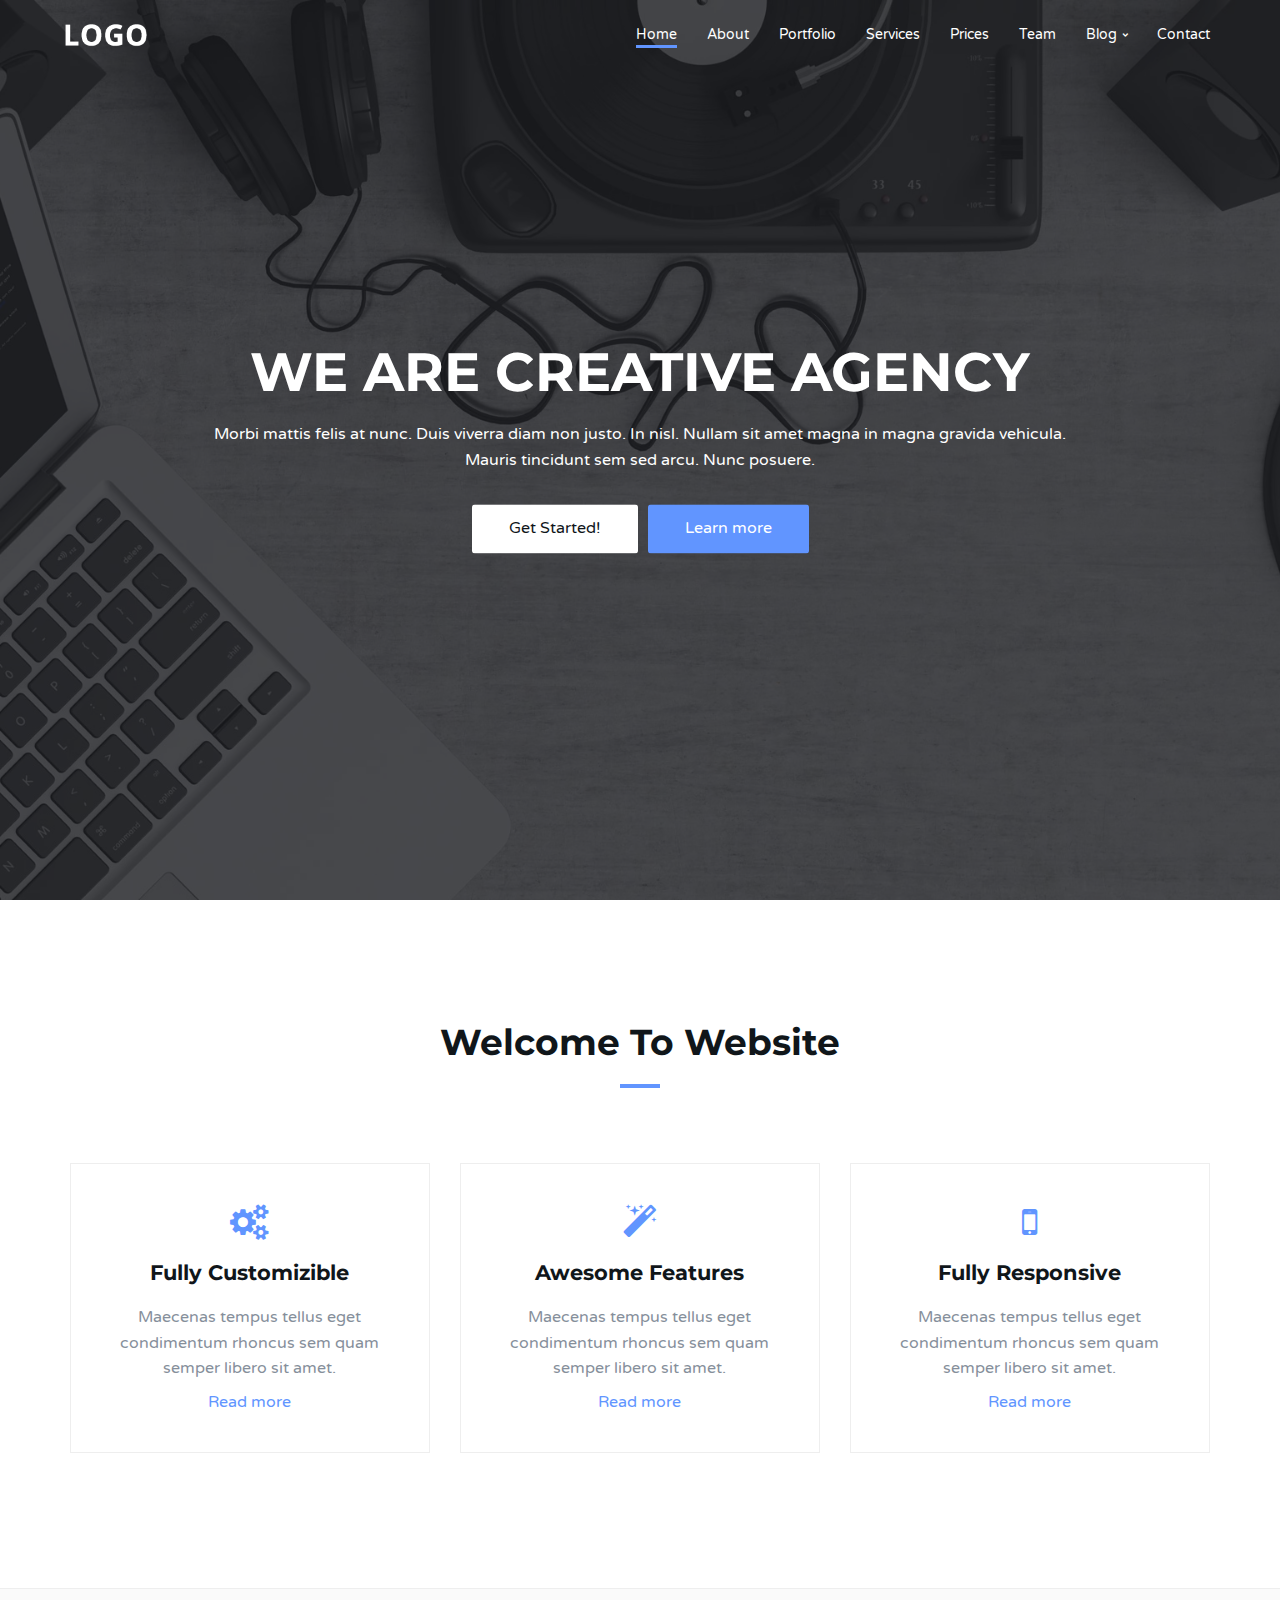
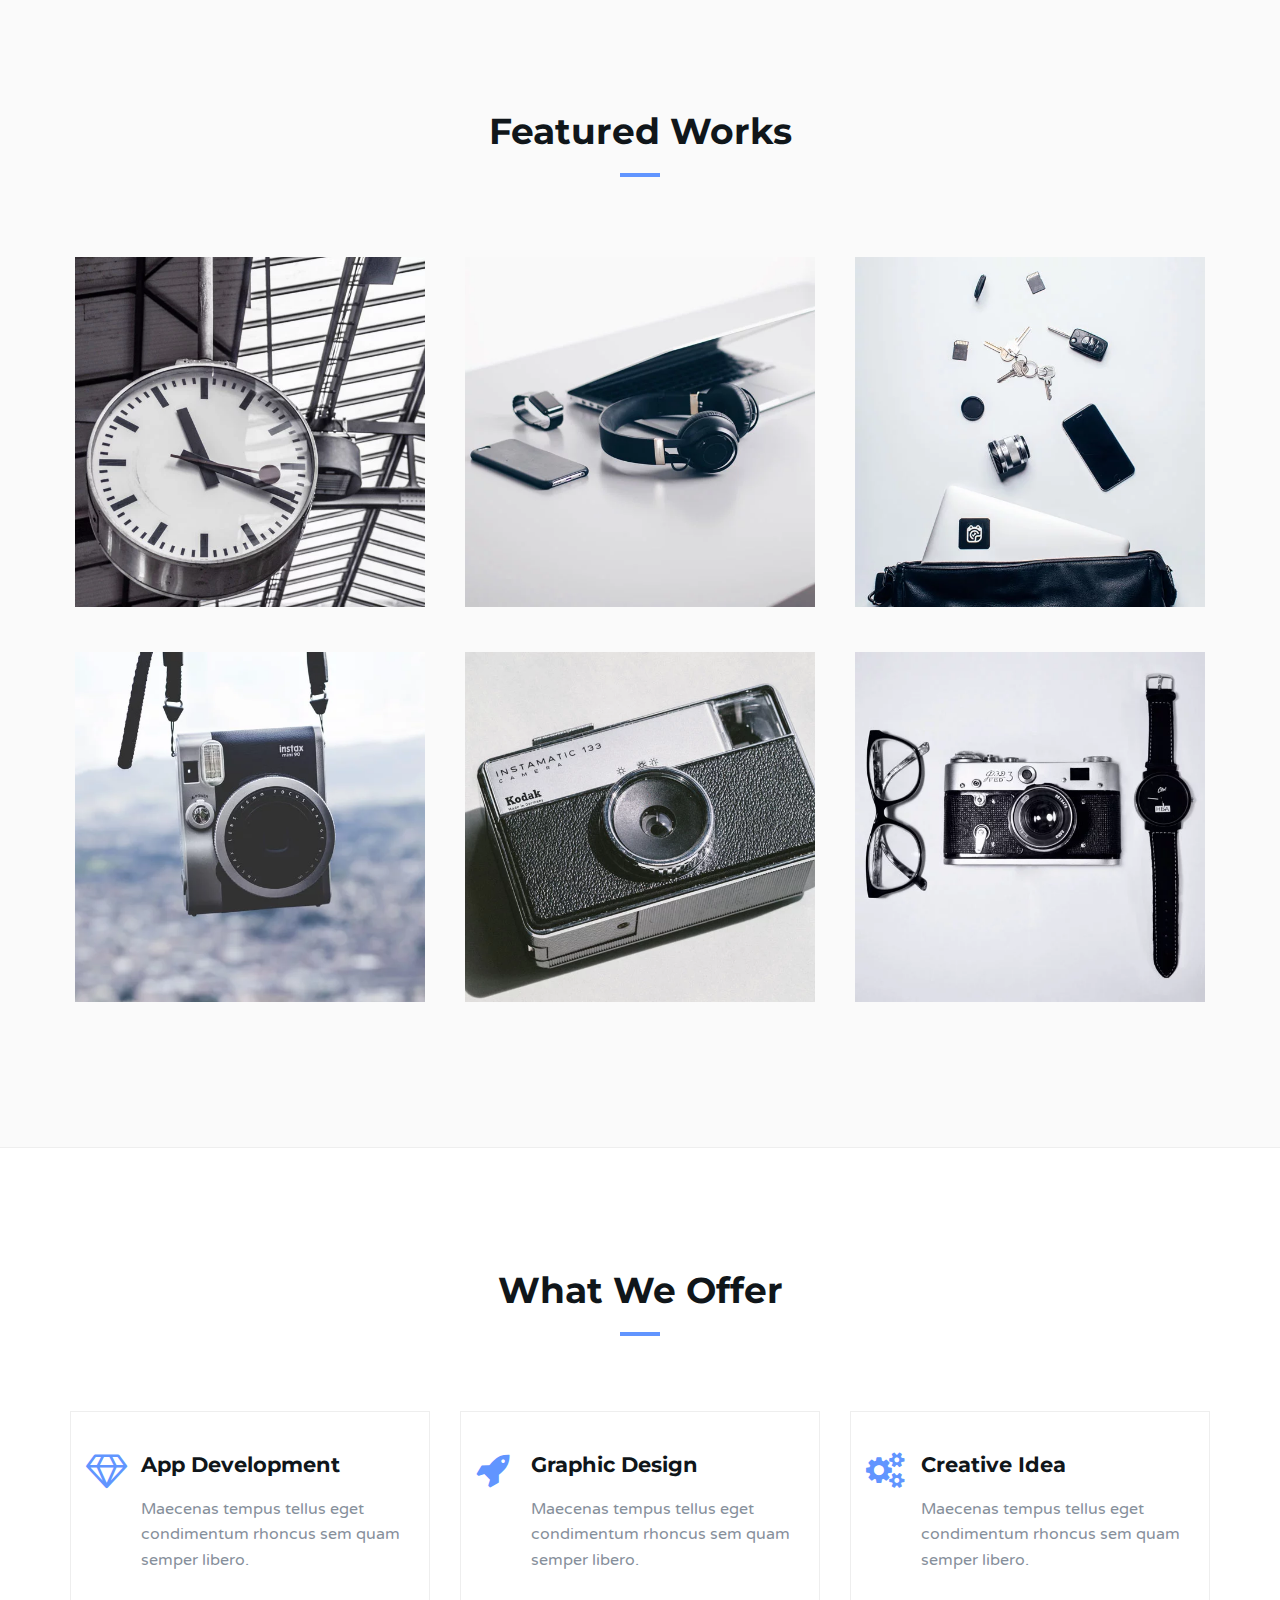
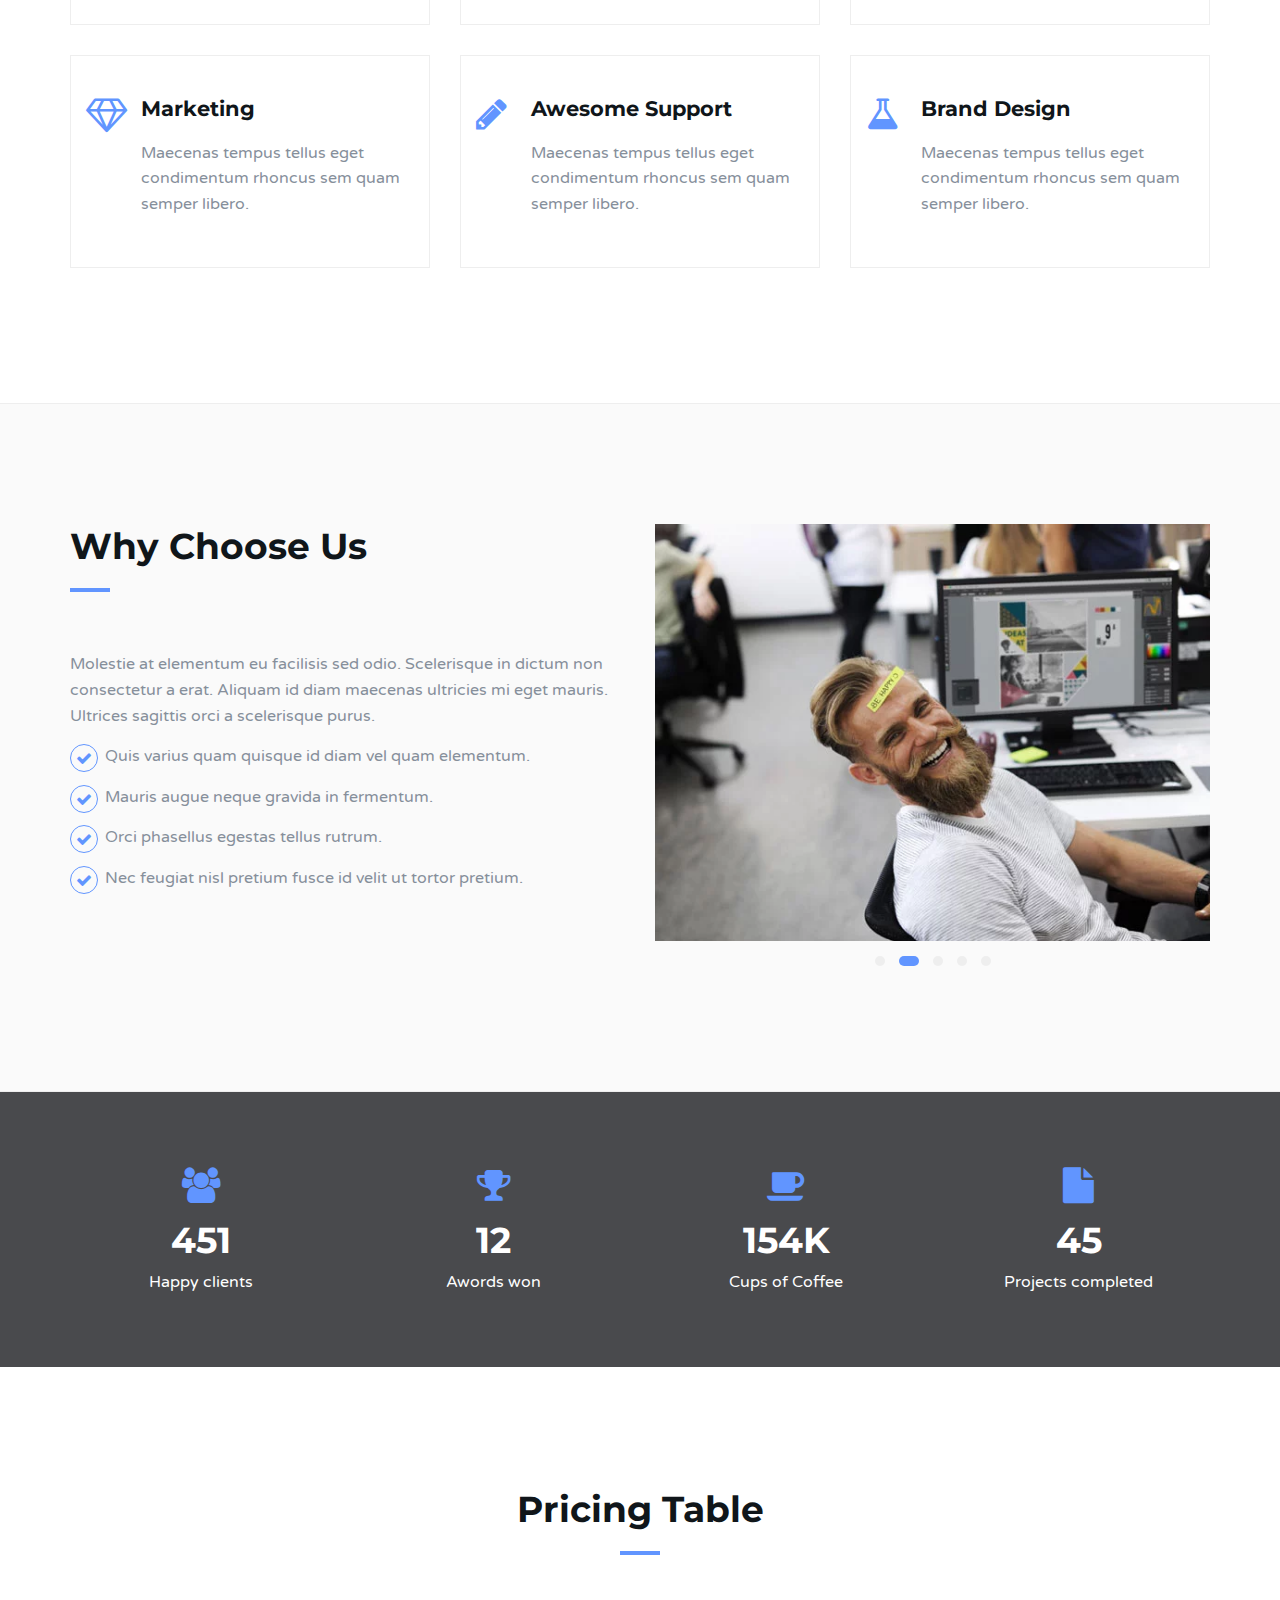
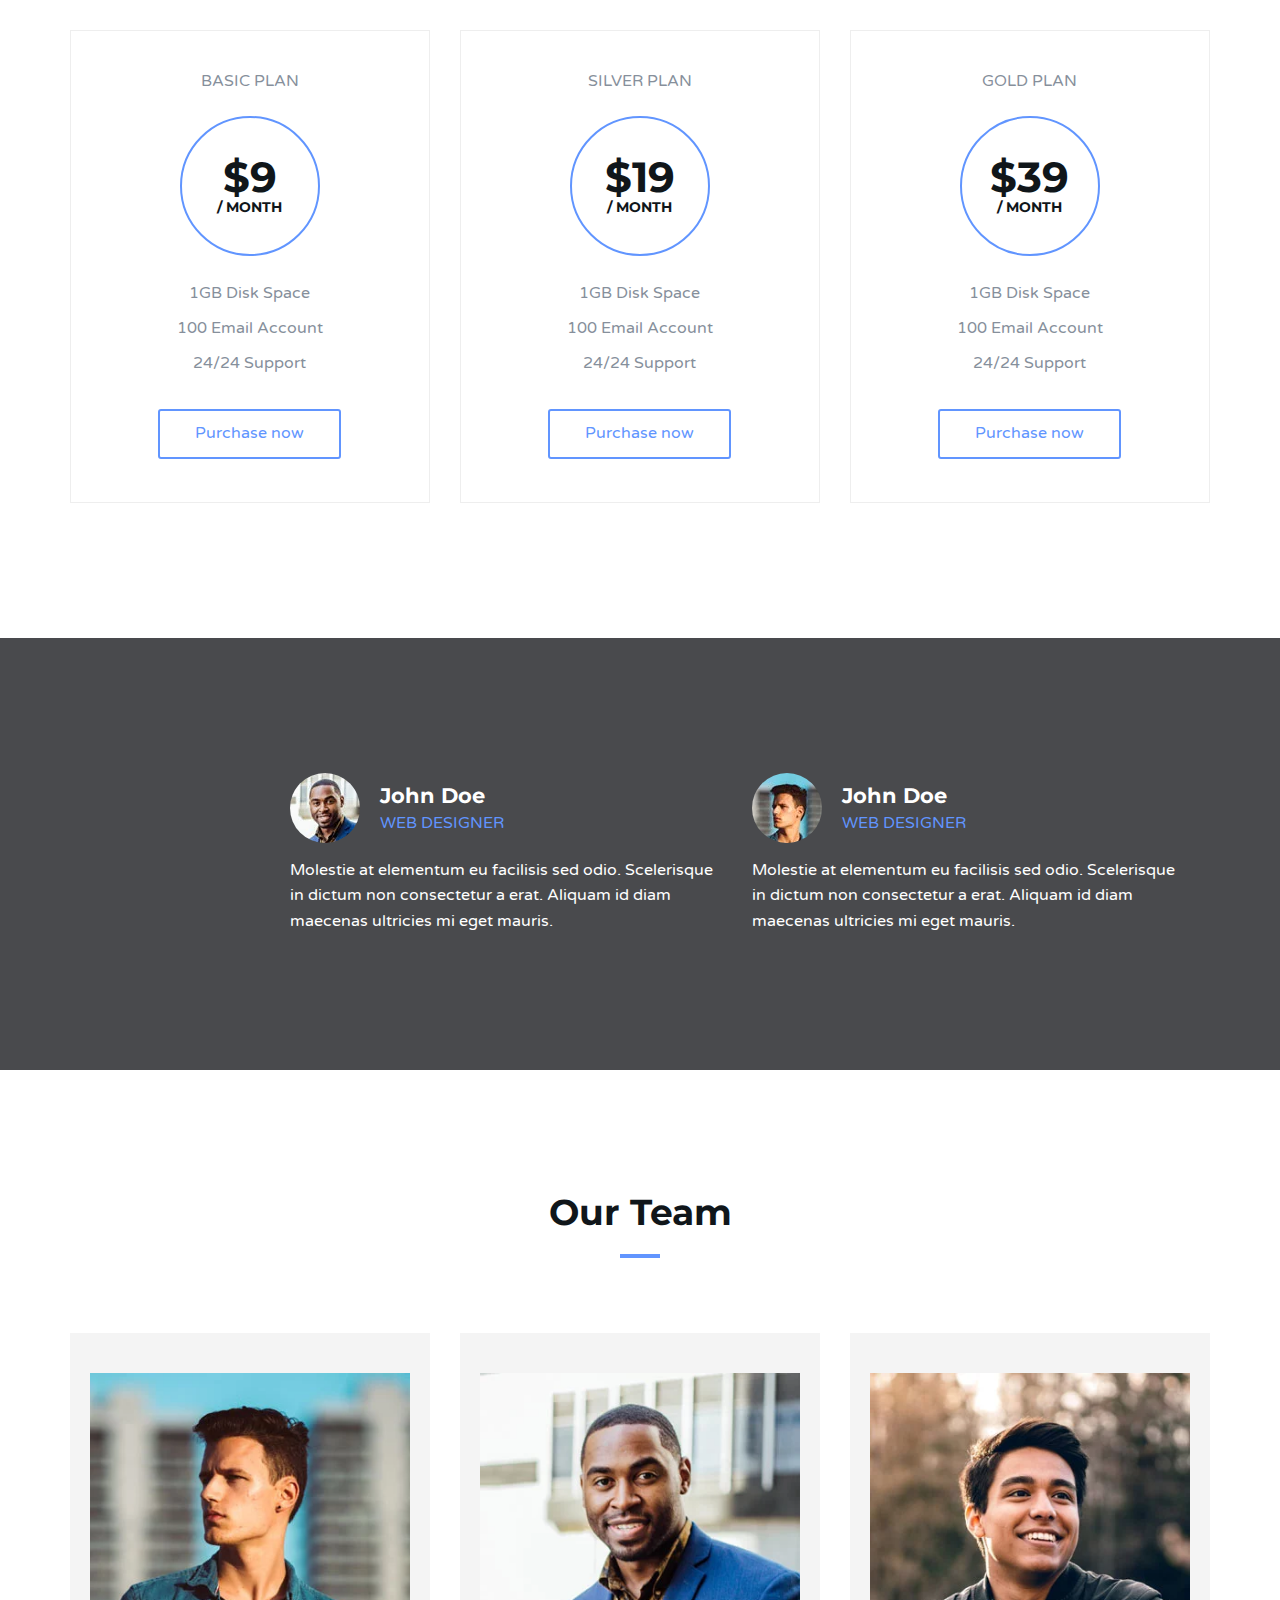
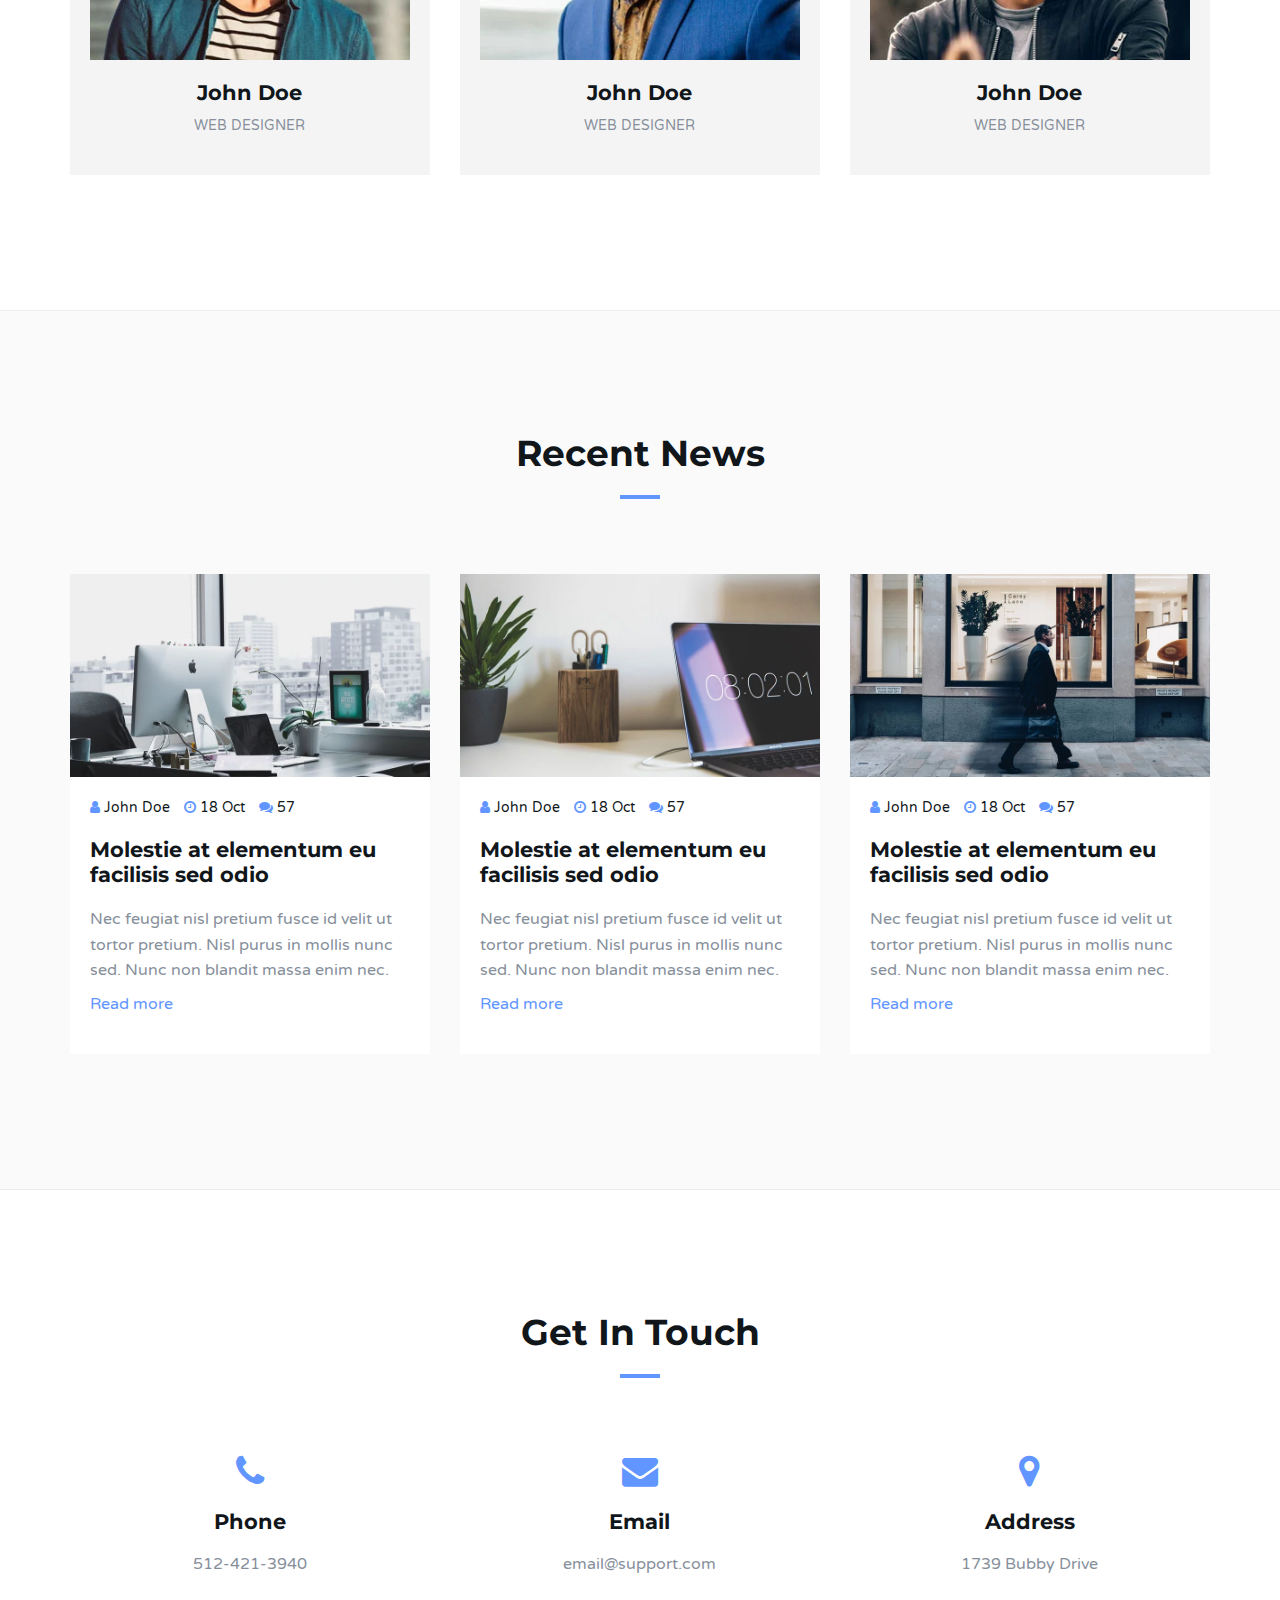
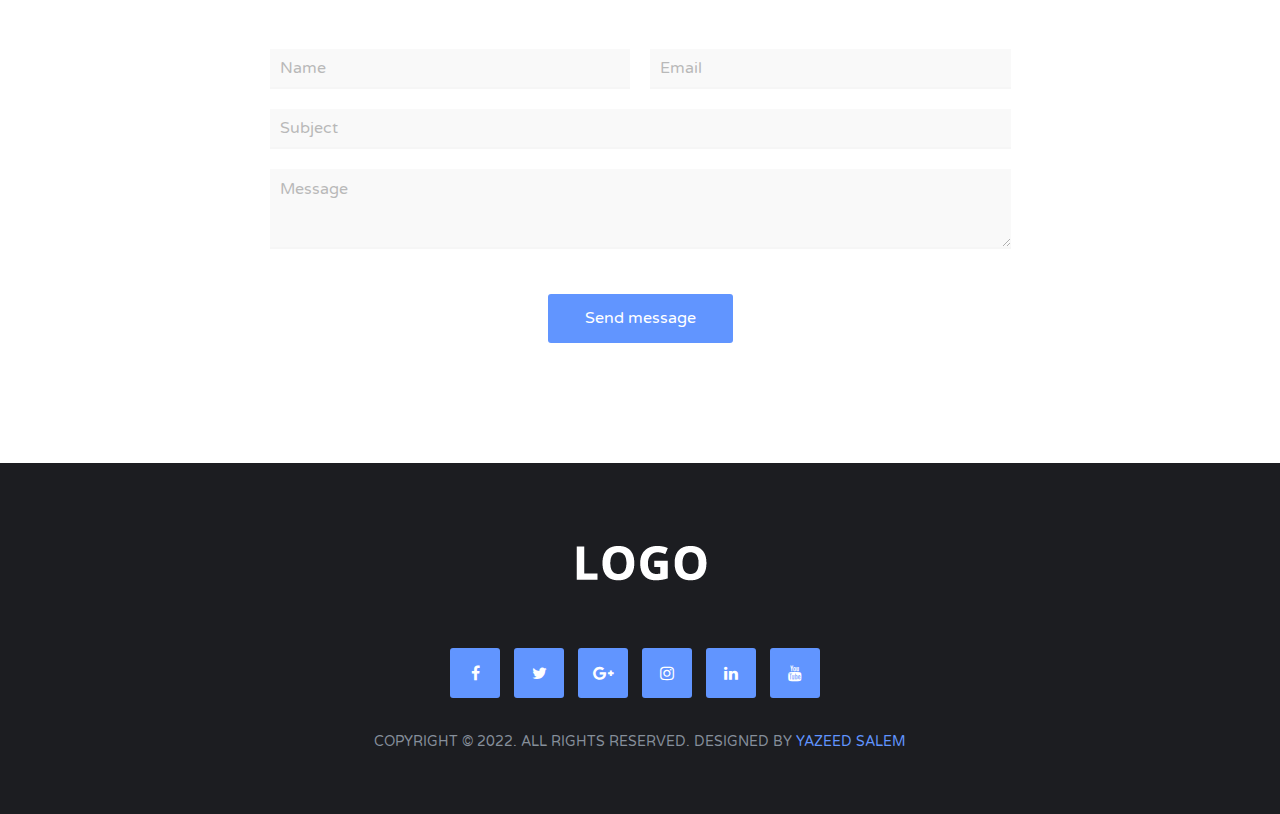
==== commit 95ae600c: "Updated index.html and style.css" ====
--- a/index.html
+++ b/index.html
@@ -495,8 +495,10 @@
             <div class="pricing tb-effect text-center">
               <span class="pricing-title">basic plan</span>
               <div class="price">
-                <h3 class="dollar">$9</h3>
-                <span class="duration">/ month</span>
+                <h3 class="dollar">
+                  $9
+                  <span class="duration">/ month</span>
+                </h3>
               </div>
               <ul class="pricing-list">
                 <li>1GB Disk Space</li>
@@ -512,8 +514,10 @@
             <div class="pricing tb-effect text-center">
               <span class="pricing-title">silver plan</span>
               <div class="price">
-                <h3 class="dollar">$19</h3>
-                <span class="duration">/ month</span>
+                <h3 class="dollar">
+                  $19
+                  <span class="duration">/ month</span>
+                </h3>
               </div>
               <ul class="pricing-list">
                 <li>1GB Disk Space</li>
@@ -529,8 +533,10 @@
             <div class="pricing tb-effect text-center">
               <span class="pricing-title">gold plan</span>
               <div class="price">
-                <h3 class="dollar">$39</h3>
-                <span class="duration">/ month</span>
+                <h3 class="dollar">
+                  $39
+                  <span class="duration">/ month</span>
+                </h3>
               </div>
               <ul class="pricing-list">
                 <li>1GB Disk Space</li>
--- a/assets/css/style.css
+++ b/assets/css/style.css
@@ -1053,8 +1053,8 @@
   font-size: 36px;
   color: var(--mainColor, #6195ff);
   position: absolute;
-  left: 10px;
-  top: 30px;
+  left: 15px;
+  top: 40px;
 }
 
 .service-title {
@@ -1155,22 +1155,20 @@
 .pricing .price .dollar {
   font-size: 42px;
   margin-bottom: 0;
-}
-
-.pricing .price .duration {
-  display: block;
-  font-family: "Montserrat", sans-serif;
-  text-transform: uppercase;
-  font-size: 14px;
-  font-weight: 700;
-  margin-top: -5px;
   color: var(--blackColor, #10161a);
   -webkit-transition: color 0.2s;
   transition: color 0.2s;
 }
 
-.pricing:hover .price .duration {
+.pricing:hover .price .dollar {
   color: #fff;
+}
+
+.pricing .price .duration {
+  display: block;
+  text-transform: uppercase;
+  font-size: 14px;
+  margin-top: -5px;
 }
 
 .pricing-list {
@@ -1279,6 +1277,7 @@
 }
 
 .blog-img img {
+  display: block;
   width: 100%;
 }
 
